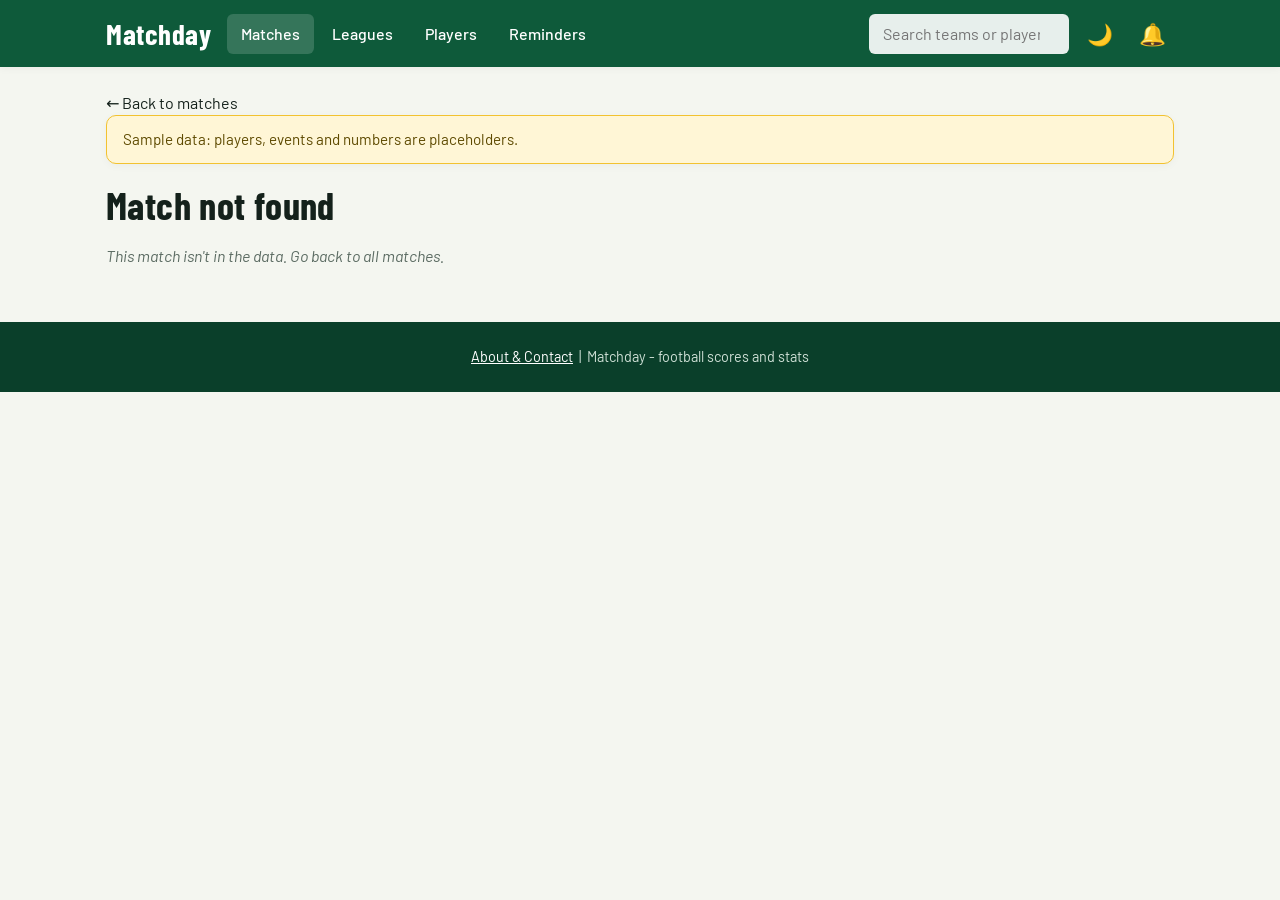
==== match/index.html @ 866aef43 "page 2 added using claude" ====
<!DOCTYPE html>
<html lang="en">
<head>
  <meta charset="UTF-8">
  <meta name="viewport" content="width=device-width, initial-scale=1">
  <title>Match detail - Matchday</title>
  <link rel="stylesheet" href="https://fonts.googleapis.com/css2?family=Barlow:wght@400;500;600&family=Barlow+Condensed:wght@600;700&display=swap">
  <link rel="stylesheet" href="../assets/css/theme.css">
  <link rel="stylesheet" href="match.css">
</head>
<!-- This page is inside a folder, so the site root is one level up: "../" -->
<body data-root="../" data-page="Matches">
  <header id="site-header"></header>

  <main class="page">
    <p><a href="../index.html">&larr; Back to matches</a></p>
    <div class="notice" id="sample-notice" hidden>Sample data: players, events and numbers are placeholders.</div>
    <div id="match"></div>
  </main>

  <footer id="site-footer"></footer>

  <script src="../data/matches-data.js"></script>
  <script src="../data/match-details-data.js"></script>
  <script src="../assets/js/common.js"></script>
  <script src="match.js"></script>
</body>
</html>
---- assets/css/theme.css ----
/* ============================================================
   theme.css - SHARED by all 9 pages. Change a colour here and the
   whole website changes. Colours live in :root as "variables".
   ============================================================ */
:root {
  /* Light Theme (Default) */
  --pitch: #0e5a3a;      /* main green (header, buttons) */
  --pitch-dark: #0a3f2a; /* darker green (hover, footer) */
  --chalk: #f4f6f0;      /* page background */
  --card: #ffffff;       /* card background */
  --ink: #14211b;        /* main text */
  --muted: #5b6b62;      /* secondary text */
  --line: #dce3da;       /* borders */
  --gold: #f2c230;       /* highlight (bell badge, active filter) */
  --live: #d8392b;       /* LIVE badge */
  --radius: 10px;
  --shadow-sm: 0 2px 8px rgba(0, 0, 0, 0.04);
  --shadow-md: 0 8px 20px rgba(0, 0, 0, 0.08);
  --transition: all 0.25s cubic-bezier(0.4, 0, 0.2, 1);
}

[data-theme="dark"] {
  /* Dark Theme */
  --chalk: #0f1512;
  --card: #1a2420;
  --ink: #f4f6f0;
  --muted: #9baaa1;
  --line: #2d3b34;
  --shadow-sm: 0 2px 8px rgba(0, 0, 0, 0.3);
  --shadow-md: 0 8px 20px rgba(0, 0, 0, 0.5);
}

* { box-sizing: border-box; margin: 0; }
body {
  font-family: "Barlow", system-ui, -apple-system, "Segoe UI", sans-serif;
  background: var(--chalk);
  color: var(--ink);
  line-height: 1.5;
  transition: background-color 0.3s ease, color 0.3s ease;
}
h1, h2, h3, .score, .logo { font-family: "Barlow Condensed", "Barlow", sans-serif; letter-spacing: 0.01em; }
a { color: inherit; text-decoration: none; }
button, select, input { font: inherit; }
:focus-visible { outline: 3px solid var(--gold); outline-offset: 2px; }

/* ---------- Header ---------- */
.site-header { background: var(--pitch); color: #fff; position: sticky; top: 0; z-index: 10; box-shadow: var(--shadow-sm); }
.header-inner { max-width: 1100px; margin: auto; padding: 12px 16px; display: flex; align-items: center; gap: 16px; flex-wrap: wrap; }
.logo { font-size: 1.8rem; font-weight: 700; letter-spacing: 0.5px; }
.nav { display: flex; gap: 4px; flex: 1; }
.nav a { padding: 8px 14px; border-radius: 6px; font-weight: 500; transition: var(--transition); }
.nav a:hover, .nav a.active { background: rgba(255, 255, 255, 0.16); }
.header-controls { display: flex; align-items: center; gap: 12px; }
.search { padding: 8px 14px; border: 0; border-radius: 6px; width: 200px; background: rgba(255, 255, 255, 0.9); transition: var(--transition); }
.search:focus { background: #fff; box-shadow: 0 0 0 3px rgba(242, 194, 48, 0.4); outline: none; }
.theme-toggle { background: none; border: 0; color: #fff; font-size: 1.3rem; cursor: pointer; padding: 6px; border-radius: 50%; display: grid; place-items: center; transition: var(--transition); }
.theme-toggle:hover { background: rgba(255, 255, 255, 0.16); transform: rotate(15deg); }
.bell { position: relative; background: none; border: 0; color: #fff; font-size: 1.35rem; cursor: pointer; padding: 4px 8px; transition: var(--transition); }
.bell:hover { transform: scale(1.1); }
.bell-count { position: absolute; top: -2px; right: -2px; min-width: 18px; height: 18px; border-radius: 9px; background: var(--gold); color: #000; font-size: 0.75rem; font-weight: 700; display: grid; place-items: center; }
.bell-count[hidden] { display: none; }

/* ---------- Page layout ---------- */
.page { max-width: 1100px; margin: 0 auto; padding: 24px 16px 40px; }
.page-header { display: flex; justify-content: space-between; align-items: flex-end; margin-bottom: 16px; }
.page-title { font-size: 2.4rem; font-weight: 700; margin-bottom: 4px; line-height: 1.1; }
.page-sub { color: var(--muted); font-size: 0.95rem; }
.layout { display: grid; grid-template-columns: 1fr 300px; gap: 28px; align-items: start; }

/* ---------- Small reusable pieces ---------- */
.notice { background: #fff6d6; border: 1px solid var(--gold); color: #5e4a00; border-radius: var(--radius); padding: 12px 16px; margin-bottom: 20px; font-size: 0.95rem; box-shadow: var(--shadow-sm); }
[data-theme="dark"] .notice { background: rgba(242, 194, 48, 0.1); color: var(--gold); border-color: rgba(242, 194, 48, 0.3); }
.panel { background: var(--card); border: 1px solid var(--line); border-radius: var(--radius); padding: 16px; margin-bottom: 20px; box-shadow: var(--shadow-sm); transition: var(--transition); }
.panel h3 { font-size: 1.3rem; margin-bottom: 12px; padding-bottom: 8px; border-bottom: 1px solid var(--line); }
.btn { background: var(--pitch); color: #fff; border: 0; border-radius: 6px; padding: 8px 16px; font-weight: 600; cursor: pointer; transition: var(--transition); }
.btn:hover { background: var(--pitch-dark); transform: translateY(-1px); box-shadow: var(--shadow-sm); }
.btn.outline { background: transparent; color: var(--pitch); border: 1.5px solid var(--pitch); }
[data-theme="dark"] .btn.outline { color: var(--chalk); border-color: var(--chalk); }
.btn.outline:hover { background: var(--pitch); color: #fff; }
.empty { color: var(--muted); padding: 14px 0; font-style: italic; }

/* ---------- Filter bar ---------- */
.filters { display: flex; gap: 16px; flex-wrap: wrap; margin-bottom: 24px; background: var(--card); padding: 16px; border-radius: var(--radius); border: 1px solid var(--line); box-shadow: var(--shadow-sm); }
.filters label { display: flex; flex-direction: column; font-size: 0.85rem; font-weight: 600; color: var(--muted); gap: 6px; text-transform: uppercase; letter-spacing: 0.5px; flex: 1; min-width: 140px; }
.filters select { padding: 10px 12px; border: 1px solid var(--line); border-radius: 6px; background: var(--chalk); color: var(--ink); cursor: pointer; transition: var(--transition); }
.filters select:focus { border-color: var(--pitch); outline: none; box-shadow: 0 0 0 3px rgba(14, 90, 58, 0.2); }

/* ---------- Match Cards & Animations ---------- */
@keyframes pulse {
  0% { box-shadow: 0 0 0 0 rgba(216, 57, 43, 0.6); }
  70% { box-shadow: 0 0 0 10px rgba(216, 57, 43, 0); }
  100% { box-shadow: 0 0 0 0 rgba(216, 57, 43, 0); }
}
@keyframes slideUpFade {
  from { opacity: 0; transform: translateY(20px); }
  to { opacity: 1; transform: translateY(0); }
}

.group-title { font-size: 1.6rem; margin: 28px 0 14px; display: flex; align-items: center; gap: 10px; }
.group-title:first-child { margin-top: 0; }
.dot-live { width: 10px; height: 10px; border-radius: 50%; background: var(--live); animation: pulse 1.5s infinite; }

.match-card { 
  background: var(--card); 
  border: 1px solid var(--line); 
  border-radius: var(--radius); 
  padding: 16px 20px; 
  margin-bottom: 12px; 
  display: grid; 
  grid-template-columns: 1fr auto; 
  gap: 16px; 
  align-items: center; 
  box-shadow: var(--shadow-sm);
  transition: var(--transition);
  opacity: 0;
  animation: slideUpFade 0.4s ease-out forwards;
}
.match-card:hover { transform: translateY(-3px); box-shadow: var(--shadow-md); border-color: rgba(14, 90, 58, 0.4); }
.match-card.is-live { border-left: 5px solid var(--live); }

.match-meta { font-size: 0.85rem; color: var(--muted); margin-bottom: 8px; font-weight: 500; }
.team { display: flex; align-items: center; gap: 12px; padding: 4px 0; }
.crest { width: 32px; height: 32px; border-radius: 50%; background: var(--pitch); color: #fff; font-size: 0.75rem; font-weight: 700; display: grid; place-items: center; flex: none; box-shadow: inset 0 -2px 0 rgba(0,0,0,0.2); }
.team-name { flex: 1; font-weight: 600; font-size: 1.05rem; }
.score { font-size: 1.6rem; font-weight: 700; min-width: 24px; text-align: right; line-height: 1; }
.match-side { text-align: center; min-width: 120px; display: flex; flex-direction: column; gap: 8px; align-items: center; border-left: 1px solid var(--line); padding-left: 16px; }
.kickoff { font-family: "Barlow Condensed", sans-serif; font-size: 1.4rem; font-weight: 600; }
.badge { font-size: 0.8rem; font-weight: 700; padding: 3px 8px; border-radius: 4px; letter-spacing: 0.5px; }
.badge.live { background: var(--live); color: #fff; }
.badge.ft { background: var(--line); color: var(--muted); }

/* ---------- Sidebar ---------- */
.side-list { list-style: none; padding: 0; }
.side-list li { padding: 10px 0; border-bottom: 1px solid var(--line); font-size: 0.95rem; }
.side-list li:last-child { border: 0; }
.side-list button { background: none; border: 0; cursor: pointer; width: 100%; text-align: left; padding: 4px 8px; margin-left: -8px; border-radius: 4px; transition: var(--transition); }
.side-list button:hover { background: var(--chalk); }
.side-list button.on { font-weight: 700; color: var(--pitch); background: rgba(14, 90, 58, 0.1); }
[data-theme="dark"] .side-list button.on { color: var(--gold); background: rgba(242, 194, 48, 0.1); }
.side-list small { color: var(--muted); font-size: 0.8rem; }

/* ---------- Footer ---------- */
.site-footer { background: var(--pitch-dark); color: #cfe0d6; text-align: center; padding: 24px 16px; font-size: 0.9rem; }
.site-footer a { color: #fff; text-decoration: underline; }

/* ---------- Responsive Design ---------- */
@media (max-width: 820px) {
  .header-inner { padding: 10px 16px; gap: 12px; }
  .nav { order: 3; width: 100%; overflow-x: auto; padding-bottom: 4px; }
  .header-controls { order: 2; margin-left: auto; }
  
  .layout { 
    display: flex; 
    flex-direction: column; 
  }
  .layout > aside { 
    order: -1; /* Stacks sidebar ABOVE matches on mobile */
    width: 100%; 
  }
  
  .match-card { 
    grid-template-columns: 1fr; 
    gap: 12px; 
  }
  .match-side { 
    border-left: 0; 
    border-top: 1px solid var(--line); 
    padding-left: 0; 
    padding-top: 12px; 
    flex-direction: row; 
    justify-content: space-between; 
  }
  .filters { flex-direction: column; gap: 12px; }
  .filters label { width: 100%; }
}

@media (max-width: 500px) {
  .header-controls { width: 100%; order: 3; justify-content: space-between; margin-top: 10px; }
  .search { flex: 1; width: auto; }
  .page-title { font-size: 2rem; }
}
---- match/match.css ----
/* match.css - styles used ONLY by the Match Detail page.
   Colours come from theme.css variables, so the look stays consistent. */

.scoreboard { background: var(--pitch); color: #fff; border-radius: var(--radius); padding: 22px 16px; margin: 12px 0 20px; text-align: center; }
.sb-meta { font-size: 0.95rem; opacity: 0.85; margin-bottom: 14px; }
.sb-row { display: grid; grid-template-columns: 1fr auto 1fr; align-items: center; gap: 12px; }
.sb-team { display: flex; flex-direction: column; align-items: center; gap: 8px; font-weight: 600; font-size: 1.15rem; }
.sb-team .crest { width: 54px; height: 54px; font-size: 0.95rem; background: #fff; color: var(--pitch); }
.sb-score { font-family: "Barlow Condensed", sans-serif; font-size: 3.4rem; font-weight: 700; line-height: 1; white-space: nowrap; }
.sb-score.time { font-size: 2.2rem; }
.sb-status { margin-top: 12px; display: flex; flex-direction: column; align-items: center; gap: 10px; }
.sb-status .btn { background: var(--gold); color: var(--ink); }
.sb-status .btn.on { background: transparent; color: #fff; border: 1.5px solid #fff; }

/* Tabs */
.tabs { display: flex; gap: 4px; border-bottom: 2px solid var(--line); margin-bottom: 16px; }
.tab { background: none; border: 0; padding: 10px 18px; font-weight: 600; color: var(--muted); cursor: pointer; border-bottom: 3px solid transparent; margin-bottom: -2px; }
.tab[aria-selected="true"] { color: var(--pitch); border-bottom-color: var(--pitch); }

/* Events timeline (Summary tab) */
.events { list-style: none; padding: 0; }
.events li { display: grid; grid-template-columns: 52px 1fr; gap: 10px; padding: 8px 0; border-bottom: 1px solid var(--line); }
.events li:last-child { border: 0; }
.ev-min { font-family: "Barlow Condensed", sans-serif; font-size: 1.2rem; font-weight: 600; color: var(--pitch); }

/* Player stats table */
.table-wrap { overflow-x: auto; } /* lets the table scroll sideways on small phones */
table.stats { width: 100%; border-collapse: collapse; min-width: 420px; }
table.stats th, table.stats td { padding: 8px 10px; text-align: right; border-bottom: 1px solid var(--line); }
table.stats th:first-child, table.stats td:first-child { text-align: left; }
table.stats th { font-size: 0.85rem; color: var(--muted); font-weight: 600; }

@media (max-width: 520px) {
  .sb-score { font-size: 2.6rem; }
  .sb-team { font-size: 1rem; }
}
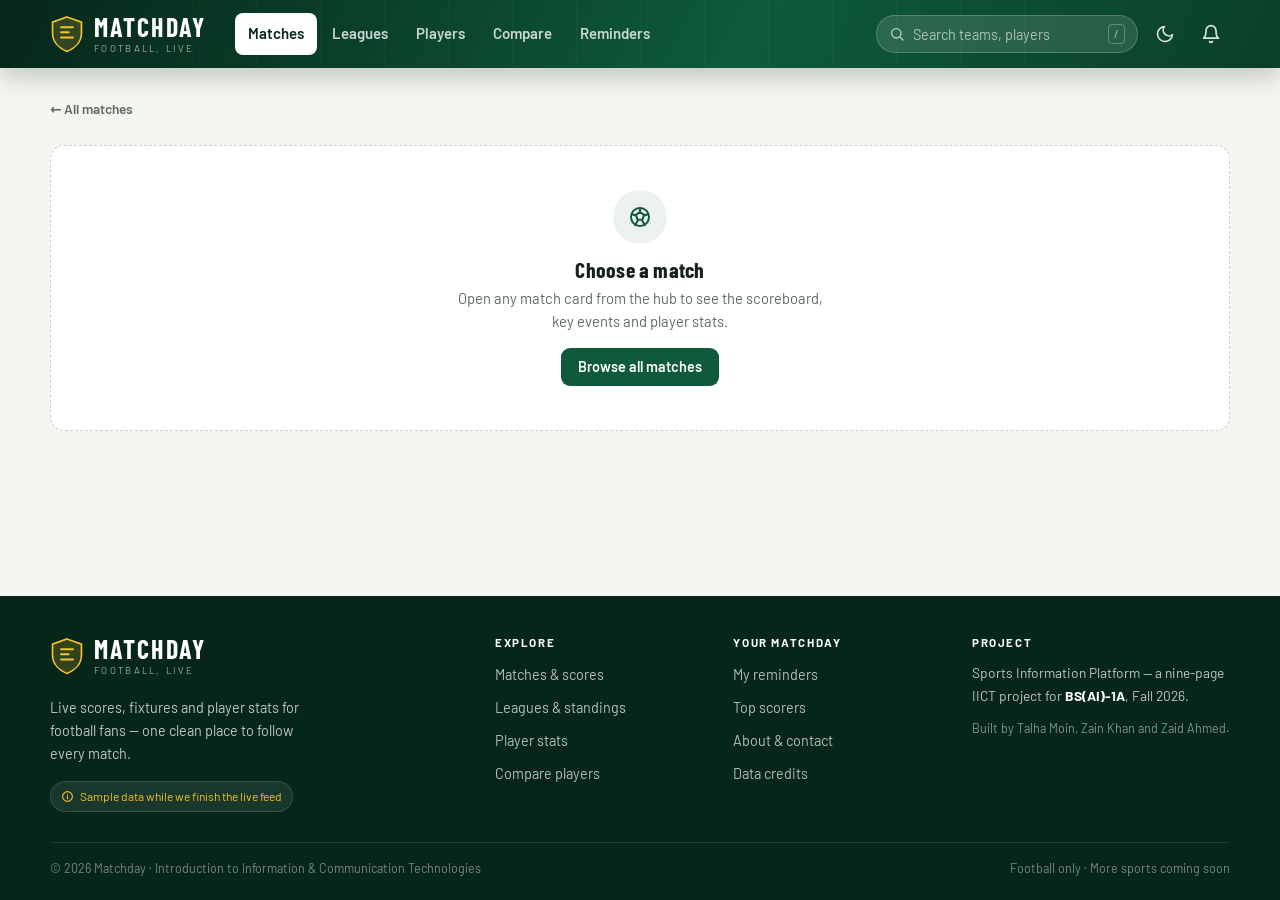
==== commit c6bce04b: "finalising" ====
--- a/match/index.html
+++ b/match/index.html
@@ -3,25 +3,38 @@
 <head>
   <meta charset="UTF-8">
   <meta name="viewport" content="width=device-width, initial-scale=1">
-  <title>Match detail - Matchday</title>
-  <link rel="stylesheet" href="https://fonts.googleapis.com/css2?family=Barlow:wght@400;500;600&family=Barlow+Condensed:wght@600;700&display=swap">
+  <title>Match centre · Matchday</title>
+  <meta name="description" content="Live scoreboard, match events and player statistics for a single football match.">
+  <link rel="icon" href="../assets/img/favicon.svg" type="image/svg+xml">
+  <link rel="stylesheet" href="../assets/css/fonts.css">
   <link rel="stylesheet" href="../assets/css/theme.css">
-  <link rel="stylesheet" href="match.css">
+  <script>
+    (function () {
+      try {
+        const saved = localStorage.getItem("theme");
+        const dark = saved === "dark" || (!saved && window.matchMedia("(prefers-color-scheme: dark)").matches);
+        if (dark) document.documentElement.setAttribute("data-theme", "dark");
+      } catch (e) {}
+    })();
+  </script>
 </head>
-<!-- This page is inside a folder, so the site root is one level up: "../" -->
-<body data-root="../" data-page="Matches">
+<body data-root="../" data-page="Match">
+  <a class="skip-link" href="#main">Skip to content</a>
   <header id="site-header"></header>
 
-  <main class="page">
-    <p><a href="../index.html">&larr; Back to matches</a></p>
-    <div class="notice" id="sample-notice" hidden>Sample data: players, events and numbers are placeholders.</div>
-    <div id="match"></div>
+  <main id="main">
+    <div class="wrap page">
+      <a class="back-link" href="../index.html">← All matches</a>
+      <div id="match-root"></div>
+    </div>
   </main>
 
   <footer id="site-footer"></footer>
 
   <script src="../data/matches-data.js"></script>
-  <script src="../data/match-details-data.js"></script>
+  <script src="../data/teams-data.js"></script>
+  <script src="../data/players-data.js"></script>
+  <script src="../assets/js/store.js"></script>
   <script src="../assets/js/common.js"></script>
   <script src="match.js"></script>
 </body>
--- a/assets/css/fonts.css
+++ b/assets/css/fonts.css
@@ -0,0 +1,122 @@
+/* Local Barlow / Barlow Condensed, generated by tools/fetch_fonts.js.
+   Self-hosted so the site loads instantly and works offline. */
+
+/* latin-ext */
+@font-face {
+  font-family: 'Barlow';
+  font-style: normal;
+  font-weight: 400;
+  font-display: swap;
+  src: url('../fonts/Barlow-400-latin-ext.woff2') format('woff2');
+  unicode-range: U+0100-02BA, U+02BD-02C5, U+02C7-02CC, U+02CE-02D7, U+02DD-02FF, U+0304, U+0308, U+0329, U+1D00-1DBF, U+1E00-1E9F, U+1EF2-1EFF, U+2020, U+20A0-20AB, U+20AD-20C4, U+2113, U+2C60-2C7F, U+A720-A7FF;
+}
+
+/* latin */
+@font-face {
+  font-family: 'Barlow';
+  font-style: normal;
+  font-weight: 400;
+  font-display: swap;
+  src: url('../fonts/Barlow-400-latin.woff2') format('woff2');
+  unicode-range: U+0000-00FF, U+0131, U+0152-0153, U+02BB-02BC, U+02C6, U+02DA, U+02DC, U+0304, U+0308, U+0329, U+2000-206F, U+20AC, U+2122, U+2191, U+2193, U+2212, U+2215, U+FEFF, U+FFFD;
+}
+
+/* latin-ext */
+@font-face {
+  font-family: 'Barlow';
+  font-style: normal;
+  font-weight: 500;
+  font-display: swap;
+  src: url('../fonts/Barlow-500-latin-ext.woff2') format('woff2');
+  unicode-range: U+0100-02BA, U+02BD-02C5, U+02C7-02CC, U+02CE-02D7, U+02DD-02FF, U+0304, U+0308, U+0329, U+1D00-1DBF, U+1E00-1E9F, U+1EF2-1EFF, U+2020, U+20A0-20AB, U+20AD-20C4, U+2113, U+2C60-2C7F, U+A720-A7FF;
+}
+
+/* latin */
+@font-face {
+  font-family: 'Barlow';
+  font-style: normal;
+  font-weight: 500;
+  font-display: swap;
+  src: url('../fonts/Barlow-500-latin.woff2') format('woff2');
+  unicode-range: U+0000-00FF, U+0131, U+0152-0153, U+02BB-02BC, U+02C6, U+02DA, U+02DC, U+0304, U+0308, U+0329, U+2000-206F, U+20AC, U+2122, U+2191, U+2193, U+2212, U+2215, U+FEFF, U+FFFD;
+}
+
+/* latin-ext */
+@font-face {
+  font-family: 'Barlow';
+  font-style: normal;
+  font-weight: 600;
+  font-display: swap;
+  src: url('../fonts/Barlow-600-latin-ext.woff2') format('woff2');
+  unicode-range: U+0100-02BA, U+02BD-02C5, U+02C7-02CC, U+02CE-02D7, U+02DD-02FF, U+0304, U+0308, U+0329, U+1D00-1DBF, U+1E00-1E9F, U+1EF2-1EFF, U+2020, U+20A0-20AB, U+20AD-20C4, U+2113, U+2C60-2C7F, U+A720-A7FF;
+}
+
+/* latin */
+@font-face {
+  font-family: 'Barlow';
+  font-style: normal;
+  font-weight: 600;
+  font-display: swap;
+  src: url('../fonts/Barlow-600-latin.woff2') format('woff2');
+  unicode-range: U+0000-00FF, U+0131, U+0152-0153, U+02BB-02BC, U+02C6, U+02DA, U+02DC, U+0304, U+0308, U+0329, U+2000-206F, U+20AC, U+2122, U+2191, U+2193, U+2212, U+2215, U+FEFF, U+FFFD;
+}
+
+/* latin-ext */
+@font-face {
+  font-family: 'Barlow';
+  font-style: normal;
+  font-weight: 700;
+  font-display: swap;
+  src: url('../fonts/Barlow-700-latin-ext.woff2') format('woff2');
+  unicode-range: U+0100-02BA, U+02BD-02C5, U+02C7-02CC, U+02CE-02D7, U+02DD-02FF, U+0304, U+0308, U+0329, U+1D00-1DBF, U+1E00-1E9F, U+1EF2-1EFF, U+2020, U+20A0-20AB, U+20AD-20C4, U+2113, U+2C60-2C7F, U+A720-A7FF;
+}
+
+/* latin */
+@font-face {
+  font-family: 'Barlow';
+  font-style: normal;
+  font-weight: 700;
+  font-display: swap;
+  src: url('../fonts/Barlow-700-latin.woff2') format('woff2');
+  unicode-range: U+0000-00FF, U+0131, U+0152-0153, U+02BB-02BC, U+02C6, U+02DA, U+02DC, U+0304, U+0308, U+0329, U+2000-206F, U+20AC, U+2122, U+2191, U+2193, U+2212, U+2215, U+FEFF, U+FFFD;
+}
+
+/* latin-ext */
+@font-face {
+  font-family: 'Barlow Condensed';
+  font-style: normal;
+  font-weight: 600;
+  font-display: swap;
+  src: url('../fonts/Barlow-Condensed-600-latin-ext.woff2') format('woff2');
+  unicode-range: U+0100-02BA, U+02BD-02C5, U+02C7-02CC, U+02CE-02D7, U+02DD-02FF, U+0304, U+0308, U+0329, U+1D00-1DBF, U+1E00-1E9F, U+1EF2-1EFF, U+2020, U+20A0-20AB, U+20AD-20C4, U+2113, U+2C60-2C7F, U+A720-A7FF;
+}
+
+/* latin */
+@font-face {
+  font-family: 'Barlow Condensed';
+  font-style: normal;
+  font-weight: 600;
+  font-display: swap;
+  src: url('../fonts/Barlow-Condensed-600-latin.woff2') format('woff2');
+  unicode-range: U+0000-00FF, U+0131, U+0152-0153, U+02BB-02BC, U+02C6, U+02DA, U+02DC, U+0304, U+0308, U+0329, U+2000-206F, U+20AC, U+2122, U+2191, U+2193, U+2212, U+2215, U+FEFF, U+FFFD;
+}
+
+/* latin-ext */
+@font-face {
+  font-family: 'Barlow Condensed';
+  font-style: normal;
+  font-weight: 700;
+  font-display: swap;
+  src: url('../fonts/Barlow-Condensed-700-latin-ext.woff2') format('woff2');
+  unicode-range: U+0100-02BA, U+02BD-02C5, U+02C7-02CC, U+02CE-02D7, U+02DD-02FF, U+0304, U+0308, U+0329, U+1D00-1DBF, U+1E00-1E9F, U+1EF2-1EFF, U+2020, U+20A0-20AB, U+20AD-20C4, U+2113, U+2C60-2C7F, U+A720-A7FF;
+}
+
+/* latin */
+@font-face {
+  font-family: 'Barlow Condensed';
+  font-style: normal;
+  font-weight: 700;
+  font-display: swap;
+  src: url('../fonts/Barlow-Condensed-700-latin.woff2') format('woff2');
+  unicode-range: U+0000-00FF, U+0131, U+0152-0153, U+02BB-02BC, U+02C6, U+02DA, U+02DC, U+0304, U+0308, U+0329, U+2000-206F, U+20AC, U+2122, U+2191, U+2193, U+2212, U+2215, U+FEFF, U+FFFD;
+}
--- a/assets/css/theme.css
+++ b/assets/css/theme.css
@@ -1,181 +1,1696 @@
 /* ============================================================
-   theme.css - SHARED by all 9 pages. Change a colour here and the
-   whole website changes. Colours live in :root as "variables".
+   theme.css - shared by all nine pages.
+   One design system: colours, type, cards, tables, forms,
+   match cards, scoreboards, reminders, compare bars and the
+   responsive header / footer.
+   Change a colour in :root and the whole website changes.
    ============================================================ */
+
+/* ---------- 1. Design tokens ---------- */
 :root {
-  /* Light Theme (Default) */
-  --pitch: #0e5a3a;      /* main green (header, buttons) */
-  --pitch-dark: #0a3f2a; /* darker green (hover, footer) */
-  --chalk: #f4f6f0;      /* page background */
-  --card: #ffffff;       /* card background */
-  --ink: #14211b;        /* main text */
-  --muted: #5b6b62;      /* secondary text */
-  --line: #dce3da;       /* borders */
-  --gold: #f2c230;       /* highlight (bell badge, active filter) */
-  --live: #d8392b;       /* LIVE badge */
-  --radius: 10px;
-  --shadow-sm: 0 2px 8px rgba(0, 0, 0, 0.04);
-  --shadow-md: 0 8px 20px rgba(0, 0, 0, 0.08);
-  --transition: all 0.25s cubic-bezier(0.4, 0, 0.2, 1);
+  --pitch: #0e5a3a;
+  --pitch-dark: #0a3f2a;
+  --pitch-deep: #06261a;
+  --pitch-soft: rgba(14, 90, 58, 0.08);
+  --chalk: #f4f6f0;
+  --card: #ffffff;
+  --surface-2: #eef2ea;
+  --surface-3: #e5ebe1;
+  --ink: #14211b;
+  --muted: #5b6b62;
+  --muted-2: #7c8b81;
+  --line: #dce3da;
+  --line-strong: #c6d2c9;
+  --gold: #f2c230;
+  --gold-dark: #d9a900;
+  --gold-soft: #fff6d6;
+  --live: #d8392b;
+  --live-soft: #fdecea;
+  --blue: #1f6fb2;
+  --blue-soft: #e8f2fb;
+  --ok: #187a4b;
+  --radius-xs: 6px;
+  --radius-sm: 9px;
+  --radius: 14px;
+  --radius-lg: 20px;
+  --shadow-sm: 0 1px 2px rgba(16, 34, 25, 0.05), 0 2px 8px rgba(16, 34, 25, 0.04);
+  --shadow-md: 0 8px 24px rgba(16, 34, 25, 0.09);
+  --shadow-lg: 0 24px 60px rgba(16, 34, 25, 0.16);
+  --max: 1180px;
+  --font-display: "Barlow Condensed", "Barlow", "Segoe UI", sans-serif;
+  --font-body: "Barlow", system-ui, -apple-system, "Segoe UI", sans-serif;
+  --transition: 180ms cubic-bezier(0.4, 0, 0.2, 1);
+  --header-h: 68px;
 }
 
 [data-theme="dark"] {
-  /* Dark Theme */
-  --chalk: #0f1512;
-  --card: #1a2420;
-  --ink: #f4f6f0;
-  --muted: #9baaa1;
-  --line: #2d3b34;
-  --shadow-sm: 0 2px 8px rgba(0, 0, 0, 0.3);
-  --shadow-md: 0 8px 20px rgba(0, 0, 0, 0.5);
-}
-
-* { box-sizing: border-box; margin: 0; }
+  --pitch: #10543a;
+  --pitch-dark: #0b3a28;
+  --pitch-deep: #04150e;
+  --pitch-soft: rgba(46, 160, 110, 0.12);
+  --chalk: #0d1410;
+  --card: #16211b;
+  --surface-2: #1b2921;
+  --surface-3: #23352b;
+  --ink: #edf3ec;
+  --muted: #a3b5aa;
+  --muted-2: #87998e;
+  --line: #2b3a32;
+  --line-strong: #3a4d42;
+  --gold-soft: rgba(242, 194, 48, 0.14);
+  --live-soft: rgba(216, 57, 43, 0.16);
+  --blue-soft: rgba(31, 111, 178, 0.18);
+  --shadow-sm: 0 1px 2px rgba(0, 0, 0, 0.3);
+  --shadow-md: 0 10px 30px rgba(0, 0, 0, 0.42);
+  --shadow-lg: 0 24px 70px rgba(0, 0, 0, 0.55);
+}
+
+/* ---------- 2. Reset and base ---------- */
+* { box-sizing: border-box; margin: 0; padding: 0; }
+[hidden] { display: none !important; }
+html { scroll-behavior: smooth; -webkit-text-size-adjust: 100%; }
 body {
-  font-family: "Barlow", system-ui, -apple-system, "Segoe UI", sans-serif;
-  background: var(--chalk);
+  font-family: var(--font-body);
+  font-size: 16px;
+  line-height: 1.55;
   color: var(--ink);
-  line-height: 1.5;
+  background:
+    radial-gradient(1100px 520px at 50% -260px, var(--pitch-soft), transparent 70%),
+    var(--chalk);
+  min-height: 100vh;
+  display: flex;
+  flex-direction: column;
   transition: background-color 0.3s ease, color 0.3s ease;
 }
-h1, h2, h3, .score, .logo { font-family: "Barlow Condensed", "Barlow", sans-serif; letter-spacing: 0.01em; }
+main { flex: 1 0 auto; }
+img { max-width: 100%; display: block; }
 a { color: inherit; text-decoration: none; }
-button, select, input { font: inherit; }
-:focus-visible { outline: 3px solid var(--gold); outline-offset: 2px; }
-
-/* ---------- Header ---------- */
-.site-header { background: var(--pitch); color: #fff; position: sticky; top: 0; z-index: 10; box-shadow: var(--shadow-sm); }
-.header-inner { max-width: 1100px; margin: auto; padding: 12px 16px; display: flex; align-items: center; gap: 16px; flex-wrap: wrap; }
-.logo { font-size: 1.8rem; font-weight: 700; letter-spacing: 0.5px; }
-.nav { display: flex; gap: 4px; flex: 1; }
-.nav a { padding: 8px 14px; border-radius: 6px; font-weight: 500; transition: var(--transition); }
-.nav a:hover, .nav a.active { background: rgba(255, 255, 255, 0.16); }
-.header-controls { display: flex; align-items: center; gap: 12px; }
-.search { padding: 8px 14px; border: 0; border-radius: 6px; width: 200px; background: rgba(255, 255, 255, 0.9); transition: var(--transition); }
-.search:focus { background: #fff; box-shadow: 0 0 0 3px rgba(242, 194, 48, 0.4); outline: none; }
-.theme-toggle { background: none; border: 0; color: #fff; font-size: 1.3rem; cursor: pointer; padding: 6px; border-radius: 50%; display: grid; place-items: center; transition: var(--transition); }
-.theme-toggle:hover { background: rgba(255, 255, 255, 0.16); transform: rotate(15deg); }
-.bell { position: relative; background: none; border: 0; color: #fff; font-size: 1.35rem; cursor: pointer; padding: 4px 8px; transition: var(--transition); }
-.bell:hover { transform: scale(1.1); }
-.bell-count { position: absolute; top: -2px; right: -2px; min-width: 18px; height: 18px; border-radius: 9px; background: var(--gold); color: #000; font-size: 0.75rem; font-weight: 700; display: grid; place-items: center; }
+button, input, select, textarea { font: inherit; color: inherit; }
+button { cursor: pointer; }
+h1, h2, h3, h4, .display { font-family: var(--font-display); font-weight: 700; line-height: 1.05; letter-spacing: 0.01em; }
+h1 { font-size: clamp(2.2rem, 4.4vw, 3.2rem); text-transform: uppercase; }
+h2 { font-size: clamp(1.6rem, 2.6vw, 2.1rem); text-transform: uppercase; }
+h3 { font-size: 1.35rem; }
+::selection { background: var(--gold); color: #14211b; }
+:focus-visible { outline: 3px solid var(--gold); outline-offset: 2px; border-radius: 4px; }
+.icon { width: 1.1em; height: 1.1em; flex: none; vertical-align: -0.15em; }
+.muted { color: var(--muted); }
+.small { font-size: 0.875rem; }
+.tiny { font-size: 0.78rem; }
+.nowrap { white-space: nowrap; }
+.sr-only {
+  position: absolute; width: 1px; height: 1px; padding: 0; margin: -1px;
+  overflow: hidden; clip: rect(0, 0, 0, 0); white-space: nowrap; border: 0;
+}
+.skip-link {
+  position: absolute; left: 12px; top: -60px; z-index: 200;
+  background: var(--gold); color: #10241a; padding: 10px 16px;
+  border-radius: 0 0 var(--radius-sm) var(--radius-sm); font-weight: 700;
+  transition: top var(--transition);
+}
+.skip-link:focus { top: 0; }
+body.nav-open { overflow: hidden; }
+
+/* ---------- 3. Layout ---------- */
+.wrap { width: min(var(--max), calc(100% - 40px)); margin-inline: auto; }
+.page { padding: 28px 0 64px; }
+.section { margin-top: 34px; }
+.section-head {
+  display: flex; align-items: flex-end; justify-content: space-between;
+  gap: 16px; margin-bottom: 14px;
+}
+.section-head h2 { font-size: 1.65rem; }
+.section-title { font-size: clamp(1.7rem, 2.8vw, 2.05rem); text-transform: uppercase; letter-spacing: 0.015em; }
+.section-link {
+  display: inline-flex; align-items: center; gap: 4px;
+  font-weight: 600; font-size: 0.9rem; color: var(--pitch);
+  border-bottom: 1px solid transparent;
+}
+[data-theme="dark"] .section-link { color: var(--gold); }
+.section-link:hover { border-color: currentColor; }
+.section-link .icon { width: 1em; height: 1em; }
+.grid-2 { display: grid; grid-template-columns: repeat(2, minmax(0, 1fr)); gap: 18px; }
+.grid-3 { display: grid; grid-template-columns: repeat(3, minmax(0, 1fr)); gap: 18px; }
+.grid-4 { display: grid; grid-template-columns: repeat(4, minmax(0, 1fr)); gap: 14px; }
+.home-layout > *, .team-layout > *, .player-layout > *, .reminders-layout > *,
+.about-layout > *, .match-body > *, .league-columns > *, .league-layout > * { min-width: 0; }
+
+/* ---------- 4. Header ---------- */
+.site-header {
+  position: sticky; top: 0; z-index: 60; color: #fff;
+  background: linear-gradient(115deg, var(--pitch-deep), var(--pitch) 58%, var(--pitch-dark));
+  box-shadow: 0 1px 0 rgba(255, 255, 255, 0.08), 0 8px 26px rgba(4, 22, 14, 0.22);
+}
+.site-header::before {
+  content: ""; position: absolute; inset: 0; pointer-events: none; opacity: 0.16;
+  background-image: repeating-linear-gradient(90deg, rgba(255, 255, 255, 0.18) 0 1px, transparent 1px 64px);
+  mask-image: linear-gradient(90deg, transparent, #000 20%, #000 80%, transparent);
+}
+.header-inner {
+  position: relative; z-index: 1;
+  width: min(var(--max), calc(100% - 40px)); margin-inline: auto;
+  display: flex; align-items: center; gap: 22px; min-height: var(--header-h);
+}
+.brand { display: inline-flex; align-items: center; gap: 10px; flex: none; }
+.brand-mark { width: 34px; height: 38px; color: var(--gold); display: grid; place-items: center; }
+.brand-mark svg { width: 100%; height: 100%; }
+.brand-copy { display: flex; flex-direction: column; line-height: 1; }
+.brand-copy strong {
+  font-family: var(--font-display); font-size: 1.62rem; letter-spacing: 0.09em;
+  font-weight: 700; text-transform: uppercase;
+}
+.brand-copy small {
+  font-size: 0.6rem; letter-spacing: 0.24em; text-transform: uppercase;
+  color: rgba(255, 255, 255, 0.62); margin-top: 4px;
+}
+.nav { display: flex; align-items: center; gap: 2px; margin-left: 6px; }
+.nav-link {
+  padding: 9px 13px; border-radius: 8px; font-weight: 600; font-size: 0.94rem;
+  color: rgba(255, 255, 255, 0.78); transition: var(--transition); white-space: nowrap;
+}
+.nav-link:hover { color: #fff; background: rgba(255, 255, 255, 0.1); }
+.nav-link.is-active { color: var(--pitch-deep); background: #fff; }
+.header-actions { display: flex; align-items: center; gap: 8px; margin-left: auto; }
+.header-search {
+  display: flex; align-items: center; gap: 8px;
+  background: rgba(255, 255, 255, 0.12); border: 1px solid rgba(255, 255, 255, 0.2);
+  border-radius: 999px; padding: 0 12px; height: 38px; width: 262px;
+  transition: var(--transition); color: rgba(255, 255, 255, 0.7);
+}
+.header-search:focus-within {
+  background: #fff; border-color: #fff; color: var(--muted);
+  box-shadow: 0 0 0 4px rgba(242, 194, 48, 0.28);
+}
+.header-search .search-glyph { width: 16px; height: 16px; flex: none; }
+.header-search input {
+  border: 0; background: transparent; color: #fff; min-width: 0; flex: 1;
+  font-size: 0.9rem; outline: none; height: 100%;
+}
+.header-search input::placeholder { color: rgba(255, 255, 255, 0.62); }
+.header-search:focus-within input { color: var(--ink); }
+.header-search:focus-within input::placeholder { color: var(--muted-2); }
+.header-search kbd {
+  font-family: var(--font-body); font-size: 0.72rem; line-height: 1;
+  border: 1px solid rgba(255, 255, 255, 0.28); border-radius: 4px;
+  padding: 3px 5px; color: rgba(255, 255, 255, 0.7);
+}
+.header-search:focus-within kbd { display: none; }
+.icon-btn {
+  width: 38px; height: 38px; border-radius: 999px; border: 0; flex: none;
+  background: transparent; color: rgba(255, 255, 255, 0.86);
+  display: grid; place-items: center; transition: var(--transition);
+}
+.icon-btn:hover { background: rgba(255, 255, 255, 0.14); color: #fff; transform: translateY(-1px); }
+.icon-btn .icon { width: 20px; height: 20px; }
+.bell { position: relative; }
+.bell-count {
+  position: absolute; top: 2px; right: 1px; min-width: 17px; height: 17px;
+  border-radius: 999px; background: var(--gold); color: #14211b;
+  font-size: 0.68rem; font-weight: 700; display: grid; place-items: center;
+  padding: 0 4px; border: 2px solid var(--pitch);
+  font-family: var(--font-body);
+}
 .bell-count[hidden] { display: none; }
-
-/* ---------- Page layout ---------- */
-.page { max-width: 1100px; margin: 0 auto; padding: 24px 16px 40px; }
-.page-header { display: flex; justify-content: space-between; align-items: flex-end; margin-bottom: 16px; }
-.page-title { font-size: 2.4rem; font-weight: 700; margin-bottom: 4px; line-height: 1.1; }
-.page-sub { color: var(--muted); font-size: 0.95rem; }
-.layout { display: grid; grid-template-columns: 1fr 300px; gap: 28px; align-items: start; }
-
-/* ---------- Small reusable pieces ---------- */
-.notice { background: #fff6d6; border: 1px solid var(--gold); color: #5e4a00; border-radius: var(--radius); padding: 12px 16px; margin-bottom: 20px; font-size: 0.95rem; box-shadow: var(--shadow-sm); }
-[data-theme="dark"] .notice { background: rgba(242, 194, 48, 0.1); color: var(--gold); border-color: rgba(242, 194, 48, 0.3); }
-.panel { background: var(--card); border: 1px solid var(--line); border-radius: var(--radius); padding: 16px; margin-bottom: 20px; box-shadow: var(--shadow-sm); transition: var(--transition); }
-.panel h3 { font-size: 1.3rem; margin-bottom: 12px; padding-bottom: 8px; border-bottom: 1px solid var(--line); }
-.btn { background: var(--pitch); color: #fff; border: 0; border-radius: 6px; padding: 8px 16px; font-weight: 600; cursor: pointer; transition: var(--transition); }
+.search-open { display: none; }
+.menu-toggle { display: none; }
+
+/* ---------- 5. Search panel ---------- */
+.search-panel {
+  position: absolute; z-index: 70; top: calc(100% + 8px); right: max(20px, calc((100vw - var(--max)) / 2));
+  width: min(560px, calc(100vw - 32px)); max-height: min(70vh, 560px); overflow: auto;
+  background: var(--card); color: var(--ink); border: 1px solid var(--line);
+  border-radius: var(--radius); box-shadow: var(--shadow-lg); padding: 8px;
+}
+.search-panel[hidden] { display: none; }
+.search-hint, .search-empty {
+  display: flex; align-items: flex-start; gap: 8px; padding: 14px;
+  color: var(--muted); font-size: 0.9rem; line-height: 1.5;
+}
+.search-empty { padding: 22px 16px; justify-content: center; text-align: center; }
+.search-group { padding: 6px; }
+.search-group + .search-group { border-top: 1px solid var(--line); }
+.search-group-title {
+  font-size: 0.7rem; text-transform: uppercase; letter-spacing: 0.12em;
+  color: var(--muted-2); font-weight: 700; padding: 6px 10px;
+}
+.search-result {
+  display: flex; align-items: center; gap: 10px; padding: 9px 10px;
+  border-radius: var(--radius-sm); transition: var(--transition);
+}
+.search-result:hover, .search-result.is-active { background: var(--surface-2); }
+.search-result-icon {
+  width: 30px; height: 30px; border-radius: 8px; flex: none;
+  background: var(--pitch-soft); color: var(--pitch); display: grid; place-items: center;
+}
+[data-theme="dark"] .search-result-icon { color: #6fd2a4; }
+.search-result-icon .icon { width: 16px; height: 16px; }
+.search-result-copy { display: flex; flex-direction: column; min-width: 0; flex: 1; }
+.search-result-copy strong { font-size: 0.92rem; font-weight: 600; }
+.search-result-copy small { color: var(--muted); font-size: 0.78rem; }
+.search-result-go { width: 15px; height: 15px; color: var(--muted-2); }
+
+/* ---------- 6. Footer ---------- */
+.site-footer { background: var(--pitch-deep); color: rgba(255, 255, 255, 0.74); margin-top: 40px; }
+[data-theme="dark"] .site-footer { border-top: 1px solid var(--line); }
+.footer-inner {
+  width: min(var(--max), calc(100% - 40px)); margin-inline: auto;
+  display: grid; grid-template-columns: 1.6fr 0.8fr 0.8fr 1fr; gap: 32px;
+  padding: 40px 0 30px;
+}
+.brand-footer .brand-mark { color: var(--gold); }
+.brand-footer .brand-copy strong { color: #fff; }
+.footer-brand p { margin: 14px 0 16px; font-size: 0.9rem; max-width: 34ch; line-height: 1.6; }
+.footer-badge {
+  display: inline-flex; align-items: center; gap: 6px; font-size: 0.75rem;
+  background: rgba(255, 255, 255, 0.08); border: 1px solid rgba(255, 255, 255, 0.12);
+  border-radius: 999px; padding: 5px 10px; color: var(--gold);
+}
+.footer-badge .icon { width: 13px; height: 13px; }
+.footer-col h4 {
+  font-family: var(--font-body); font-size: 0.72rem; letter-spacing: 0.14em;
+  text-transform: uppercase; color: #fff; margin-bottom: 14px;
+}
+.footer-col ul { list-style: none; display: flex; flex-direction: column; gap: 8px; }
+.footer-col ul a { font-size: 0.9rem; color: rgba(255, 255, 255, 0.7); transition: var(--transition); }
+.footer-col ul a:hover { color: var(--gold); }
+.footer-col p { font-size: 0.86rem; line-height: 1.65; margin-bottom: 10px; }
+.footer-col p strong { color: #fff; }
+.footer-small { font-size: 0.78rem !important; color: rgba(255, 255, 255, 0.5) !important; }
+.footer-bottom {
+  width: min(var(--max), calc(100% - 40px)); margin-inline: auto;
+  border-top: 1px solid rgba(255, 255, 255, 0.1); padding: 16px 0 22px;
+  display: flex; justify-content: space-between; gap: 14px; flex-wrap: wrap;
+  font-size: 0.78rem; color: rgba(255, 255, 255, 0.45);
+}
+
+/* ---------- 7. Buttons and form controls ---------- */
+.btn {
+  display: inline-flex; align-items: center; justify-content: center; gap: 7px;
+  border: 1.5px solid transparent; border-radius: 9px; padding: 9px 16px;
+  font-weight: 600; font-size: 0.9rem; line-height: 1.2; white-space: nowrap;
+  background: var(--pitch); color: #fff; transition: var(--transition);
+  text-decoration: none;
+}
+.btn .icon { width: 16px; height: 16px; }
 .btn:hover { background: var(--pitch-dark); transform: translateY(-1px); box-shadow: var(--shadow-sm); }
-.btn.outline { background: transparent; color: var(--pitch); border: 1.5px solid var(--pitch); }
-[data-theme="dark"] .btn.outline { color: var(--chalk); border-color: var(--chalk); }
-.btn.outline:hover { background: var(--pitch); color: #fff; }
-.empty { color: var(--muted); padding: 14px 0; font-style: italic; }
-
-/* ---------- Filter bar ---------- */
-.filters { display: flex; gap: 16px; flex-wrap: wrap; margin-bottom: 24px; background: var(--card); padding: 16px; border-radius: var(--radius); border: 1px solid var(--line); box-shadow: var(--shadow-sm); }
-.filters label { display: flex; flex-direction: column; font-size: 0.85rem; font-weight: 600; color: var(--muted); gap: 6px; text-transform: uppercase; letter-spacing: 0.5px; flex: 1; min-width: 140px; }
-.filters select { padding: 10px 12px; border: 1px solid var(--line); border-radius: 6px; background: var(--chalk); color: var(--ink); cursor: pointer; transition: var(--transition); }
-.filters select:focus { border-color: var(--pitch); outline: none; box-shadow: 0 0 0 3px rgba(14, 90, 58, 0.2); }
-
-/* ---------- Match Cards & Animations ---------- */
+.btn:active { transform: translateY(0); }
+.btn-primary { background: var(--pitch); color: #fff; }
+.btn-gold { background: var(--gold); color: #14211b; border-color: var(--gold); }
+.btn-gold:hover { background: var(--gold-dark); border-color: var(--gold-dark); }
+.btn-outline { background: transparent; color: var(--ink); border-color: var(--line-strong); }
+.btn-outline:hover { background: var(--pitch); border-color: var(--pitch); color: #fff; }
+.btn-ghost { background: transparent; color: var(--pitch); border-color: transparent; padding-inline: 8px; }
+[data-theme="dark"] .btn-ghost { color: var(--gold); }
+.btn-ghost:hover { background: var(--pitch-soft); color: var(--pitch); box-shadow: none; }
+[data-theme="dark"] .btn-ghost:hover { color: var(--gold); }
+.btn-sm { padding: 7px 11px; font-size: 0.82rem; border-radius: 8px; gap: 5px; }
+.btn-sm .icon { width: 14px; height: 14px; }
+.btn-lg { padding: 12px 22px; font-size: 1rem; }
+.btn[disabled], .btn.is-disabled { opacity: 0.45; pointer-events: none; }
+.remind-btn .remind-on { display: none; }
+.remind-btn.is-on { color: var(--gold-dark); border-color: var(--gold); background: var(--gold-soft); }
+.remind-btn.is-on:hover { background: var(--gold); color: #14211b; border-color: var(--gold); }
+.remind-btn.is-on .remind-on { display: inline-flex; }
+.remind-btn.is-on .remind-off { display: none; }
+[data-theme="dark"] .remind-btn.is-on { color: var(--gold); }
+[data-theme="dark"] .remind-btn.is-on:hover { color: #14211b; }
+
+.field { display: flex; flex-direction: column; gap: 6px; min-width: 0; }
+.field > label, .field-label {
+  font-size: 0.72rem; font-weight: 700; letter-spacing: 0.09em;
+  text-transform: uppercase; color: var(--muted);
+}
+.input, .select, .textarea {
+  width: 100%; padding: 10px 12px; border: 1px solid var(--line);
+  border-radius: var(--radius-sm); background: var(--card); color: var(--ink);
+  transition: var(--transition); font-size: 0.92rem;
+}
+.input::placeholder, .textarea::placeholder { color: var(--muted-2); }
+.input:focus, .select:focus, .textarea:focus {
+  outline: none; border-color: var(--pitch);
+  box-shadow: 0 0 0 3px rgba(14, 90, 58, 0.16);
+}
+.textarea { min-height: 120px; resize: vertical; }
+.select { cursor: pointer; }
+.form-grid { display: grid; grid-template-columns: 1fr 1fr; gap: 14px; }
+.form-grid .span-2 { grid-column: span 2; }
+.form-note { font-size: 0.78rem; color: var(--muted); }
+.form-error { color: #b3261e; font-size: 0.78rem; font-weight: 600; }
+[data-theme="dark"] .form-error { color: #ff988f; }
+.input.has-error, .textarea.has-error { border-color: #b3261e; }
+.form-success {
+  display: flex; gap: 10px; align-items: flex-start; padding: 14px;
+  border-radius: var(--radius-sm); background: rgba(24, 122, 75, 0.1);
+  border: 1px solid rgba(24, 122, 75, 0.3); color: var(--ok); font-size: 0.9rem;
+}
+[data-theme="dark"] .form-success { color: #71d3a3; }
+
+/* ---------- 8. Badges, crests, avatars ---------- */
+.badge {
+  display: inline-flex; align-items: center; gap: 5px;
+  border-radius: 999px; padding: 4px 9px; font-weight: 700;
+  font-size: 0.7rem; letter-spacing: 0.05em; text-transform: uppercase;
+  white-space: nowrap; line-height: 1.2;
+}
+.badge .icon { width: 12px; height: 12px; }
+.badge-live { background: var(--live); color: #fff; }
+.badge-ft { background: var(--surface-3); color: var(--muted); text-transform: none; letter-spacing: 0; }
+[data-theme="dark"] .badge-ft { background: var(--surface-3); }
+.badge-soon { background: var(--gold-soft); color: #7a5b00; }
+[data-theme="dark"] .badge-soon { color: var(--gold); }
+.badge-live .live-dot, .live-dot {
+  width: 7px; height: 7px; border-radius: 50%; background: #fff; flex: none;
+  animation: blink 1.4s infinite;
+}
+.badge-live .live-dot { background: #fff; }
+.dot-live {
+  width: 9px; height: 9px; border-radius: 50%; background: var(--live); flex: none;
+  animation: pulse 1.6s infinite;
+}
+.chip {
+  display: inline-flex; align-items: center; gap: 6px;
+  border: 1px solid var(--line); background: var(--card); color: var(--muted);
+  border-radius: 999px; padding: 6px 12px; font-size: 0.82rem; font-weight: 600;
+  transition: var(--transition);
+}
+.chip:hover { border-color: var(--pitch); color: var(--ink); }
+.chip.is-active { background: var(--pitch); border-color: var(--pitch); color: #fff; }
+.chip .icon { width: 13px; height: 13px; }
+.chip-row { display: flex; flex-wrap: wrap; gap: 8px; }
+.tag {
+  display: inline-flex; align-items: center; gap: 5px; font-size: 0.74rem;
+  font-weight: 600; padding: 4px 9px; border-radius: 6px;
+  background: var(--surface-2); color: var(--muted);
+}
+.crest {
+  --size: 40px;
+  width: var(--size); height: calc(var(--size) * 1.1);
+  display: inline-grid; place-items: center; flex: none; position: relative;
+  clip-path: polygon(50% 0, 100% 11%, 100% 63%, 50% 100%, 0 63%, 0 11%);
+  background:
+    linear-gradient(150deg, var(--crest-1) 0 58%, var(--crest-2) 58% 100%);
+  color: var(--crest-ink);
+  font-family: var(--font-display); font-weight: 700;
+  font-size: calc(var(--size) * 0.34); letter-spacing: 0.02em;
+  filter: drop-shadow(0 2px 3px rgba(8, 24, 16, 0.22));
+}
+.crest::after {
+  content: ""; position: absolute; inset: 0;
+  background: linear-gradient(180deg, rgba(255, 255, 255, 0.22), transparent 45%, rgba(0, 0, 0, 0.16));
+}
+.crest-code { position: relative; z-index: 1; }
+.crest-xs { --size: 22px; font-size: 0.62rem; }
+.crest-sm { --size: 30px; font-size: 0.72rem; }
+.crest-md { --size: 40px; }
+.crest-lg { --size: 62px; font-size: 1.15rem; }
+.crest-xl { --size: 90px; font-size: 1.7rem; }
+.avatar {
+  --size: 44px; width: var(--size); height: var(--size); border-radius: 50%;
+  display: inline-grid; place-items: center; flex: none;
+  background: linear-gradient(145deg, var(--av-1), var(--av-2));
+  color: var(--av-ink); font-family: var(--font-display); font-weight: 700;
+  font-size: calc(var(--size) * 0.34); letter-spacing: 0.03em;
+  box-shadow: inset 0 0 0 2px rgba(255, 255, 255, 0.22), 0 2px 6px rgba(8, 24, 16, 0.2);
+}
+.avatar-xs { --size: 24px; font-size: 0.6rem; }
+.avatar-sm { --size: 34px; font-size: 0.76rem; }
+.avatar-lg { --size: 74px; font-size: 1.3rem; }
+.avatar-xl { --size: 108px; font-size: 1.9rem; }
+
+/* ---------- 9. Page headings and breadcrumbs ---------- */
+.page-head {
+  display: flex; align-items: flex-end; justify-content: space-between;
+  gap: 20px; margin: 4px 0 22px; flex-wrap: wrap;
+}
+.page-head h1 { margin: 2px 0 6px; }
+.page-sub { color: var(--muted); max-width: 65ch; font-size: 0.96rem; }
+.eyebrow {
+  display: inline-flex; align-items: center; gap: 7px;
+  font-size: 0.72rem; font-weight: 700; letter-spacing: 0.14em;
+  text-transform: uppercase; color: var(--pitch);
+}
+[data-theme="dark"] .eyebrow { color: var(--gold); }
+.eyebrow::before { content: ""; width: 18px; height: 2px; background: currentColor; }
+.crumbs {
+  display: flex; align-items: center; gap: 4px; flex-wrap: wrap;
+  font-size: 0.82rem; color: var(--muted); margin-bottom: 14px;
+}
+.crumbs a { color: var(--muted); font-weight: 600; display: inline-flex; align-items: center; gap: 4px; }
+.crumbs a:hover { color: var(--pitch); }
+[data-theme="dark"] .crumbs a:hover { color: var(--gold); }
+.crumbs .icon { width: 13px; height: 13px; }
+.crumbs span[aria-current] { color: var(--ink); font-weight: 600; }
+.back-link {
+  display: inline-flex; align-items: center; gap: 6px; font-size: 0.85rem;
+  font-weight: 600; color: var(--muted); margin-bottom: 14px;
+}
+.back-link:hover { color: var(--pitch); }
+[data-theme="dark"] .back-link:hover { color: var(--gold); }
+.back-link .icon { width: 15px; height: 15px; }
+
+/* ---------- 10. Notices and empty states ---------- */
+.notice {
+  display: flex; gap: 9px; align-items: flex-start;
+  background: var(--gold-soft); border: 1px solid rgba(217, 169, 0, 0.35);
+  color: #6b5100; border-radius: var(--radius-sm); padding: 11px 14px;
+  font-size: 0.86rem; margin-bottom: 18px;
+}
+[data-theme="dark"] .notice { color: #f3cf6d; }
+.notice .icon { width: 16px; height: 16px; margin-top: 1px; flex: none; }
+.notice.info { background: var(--blue-soft); border-color: rgba(31, 111, 178, 0.25); color: #1a527f; }
+[data-theme="dark"] .notice.info { color: #9cc7ea; }
+.empty-state {
+  background: var(--card); border: 1px dashed var(--line-strong); border-radius: var(--radius);
+  padding: 44px 24px; text-align: center; color: var(--muted);
+}
+.empty-state .empty-icon {
+  width: 54px; height: 54px; margin: 0 auto 14px; border-radius: 50%;
+  display: grid; place-items: center; background: var(--pitch-soft); color: var(--pitch);
+}
+[data-theme="dark"] .empty-state .empty-icon { color: #6fd2a4; }
+.empty-state .empty-icon .icon { width: 24px; height: 24px; }
+.empty-state h3 { color: var(--ink); margin-bottom: 6px; }
+.empty-state p { max-width: 46ch; margin: 0 auto 16px; font-size: 0.92rem; }
+.empty { color: var(--muted); font-style: italic; padding: 14px 0; font-size: 0.9rem; }
+
+/* ---------- 11. Panels ---------- */
+.panel {
+  background: var(--card); border: 1px solid var(--line); border-radius: var(--radius);
+  padding: 18px; box-shadow: var(--shadow-sm);
+}
+.panel-head {
+  display: flex; align-items: center; justify-content: space-between;
+  gap: 10px; margin-bottom: 12px; padding-bottom: 10px;
+  border-bottom: 1px solid var(--line);
+}
+.panel-head h3, .panel-head h2 { font-size: 1.12rem; text-transform: uppercase; letter-spacing: 0.02em; }
+.panel-head .icon { color: var(--muted); }
+.panel-sub { font-size: 0.78rem; color: var(--muted); }
+.panel + .panel { margin-top: 16px; }
+.panel-tight { padding: 14px; }
+.side-list { list-style: none; display: flex; flex-direction: column; }
+.side-list li { border-bottom: 1px solid var(--line); padding: 9px 0; font-size: 0.9rem; }
+.side-list li:last-child { border-bottom: 0; padding-bottom: 0; }
+.side-list li:first-child { padding-top: 0; }
+.side-list a, .side-list button.side-link {
+  display: flex; align-items: center; gap: 8px; width: 100%; text-align: left;
+  background: none; border: 0; padding: 4px 6px; margin: -4px -6px;
+  border-radius: 6px; transition: var(--transition); font-size: 0.9rem;
+}
+.side-list a:hover, .side-list button.side-link:hover { background: var(--surface-2); }
+.side-list a > span:not(.count):not(.crest):not(.position-badge):not(.avatar):not(.league-badge),
+.side-list .side-link > span:not(.count):not(.crest):not(.position-badge):not(.avatar):not(.league-badge) {
+  flex: 1; min-width: 0;
+}
+.side-list .count {
+  margin-left: auto; font-family: var(--font-display); font-weight: 700;
+  font-size: 0.85rem; color: var(--muted-2); background: var(--surface-2);
+  border-radius: 999px; padding: 1px 7px; min-width: 24px; text-align: center;
+}
+.side-list .is-on { font-weight: 700; color: var(--pitch); }
+[data-theme="dark"] .side-list .is-on { color: var(--gold); }
+.side-note { font-size: 0.8rem; color: var(--muted); margin-top: 10px; line-height: 1.5; }
+.badge-row { display: flex; flex-wrap: wrap; gap: 6px; }
+
+/* ---------- 12. Filter bar ---------- */
+.filter-bar {
+  background: var(--card); border: 1px solid var(--line); border-radius: var(--radius);
+  padding: 14px 16px; box-shadow: var(--shadow-sm); margin-bottom: 22px;
+  display: flex; flex-wrap: wrap; gap: 12px; align-items: flex-end;
+}
+.filter-bar .field { flex: 1 1 160px; }
+.filter-bar .field.compact { flex: 0 1 150px; }
+.filter-actions { display: flex; gap: 8px; align-items: center; flex-wrap: wrap; }
+.filter-clear { font-size: 0.82rem; color: var(--muted); background: none; border: 0; padding: 8px; }
+.filter-clear:hover { color: var(--pitch); text-decoration: underline; }
+.result-count { font-size: 0.82rem; color: var(--muted); margin-left: auto; padding-bottom: 8px; }
+.filter-summary { display: flex; gap: 8px; flex-wrap: wrap; align-items: center; font-size: 0.82rem; color: var(--muted); }
+
+/* ---------- 13. Match cards ---------- */
+.match-grid { display: grid; grid-template-columns: repeat(2, minmax(0, 1fr)); gap: 14px; }
+.match-grid.single { grid-template-columns: 1fr; }
+.match-card {
+  position: relative; background: var(--card); border: 1px solid var(--line);
+  border-radius: var(--radius); padding: 14px 16px 12px; box-shadow: var(--shadow-sm);
+  transition: var(--transition); overflow: hidden;
+  animation: fadeUp 0.45s cubic-bezier(0.2, 0.8, 0.2, 1) both;
+  animation-delay: calc(var(--i, 0) * 35ms);
+}
+.match-card:hover { transform: translateY(-3px); box-shadow: var(--shadow-md); border-color: var(--line-strong); }
+.match-card.is-live { border-color: rgba(216, 57, 43, 0.4); }
+.match-card.is-live::before {
+  content: ""; position: absolute; left: 0; top: 0; bottom: 0; width: 4px;
+  background: var(--live);
+}
+.match-card-link { position: absolute; inset: 0; z-index: 3; border-radius: inherit; }
+.match-card-top {
+  display: flex; align-items: center; gap: 8px; flex-wrap: wrap;
+  margin-bottom: 10px; font-size: 0.74rem; color: var(--muted); position: relative; z-index: 2;
+}
+.match-league { font-weight: 700; color: var(--ink); text-transform: uppercase; letter-spacing: 0.04em; font-size: 0.72rem; }
+.match-round { color: var(--muted-2); }
+.match-card-top .badge { margin-left: auto; }
+.match-teams { display: flex; flex-direction: column; gap: 3px; position: relative; z-index: 2; }
+.match-team { display: flex; align-items: center; gap: 10px; padding: 4px 0; }
+.team-name { flex: 1; font-weight: 600; font-size: 1rem; min-width: 0; }
+.match-team.is-winner .team-name { font-weight: 700; }
+.team-score {
+  font-family: var(--font-display); font-size: 1.7rem; font-weight: 700;
+  min-width: 22px; text-align: right; line-height: 1;
+}
+.match-card-foot {
+  display: flex; align-items: center; justify-content: space-between; gap: 8px;
+  margin-top: 10px; padding-top: 10px; border-top: 1px solid var(--line);
+  position: relative; z-index: 4; flex-wrap: wrap;
+}
+.match-when { display: inline-flex; align-items: center; gap: 5px; font-size: 0.78rem; color: var(--muted); }
+.match-when .icon { width: 13px; height: 13px; }
+.match-actions { display: flex; align-items: center; gap: 4px; margin-left: auto; }
+.match-actions .btn { position: relative; z-index: 5; }
+.score { font-family: var(--font-display); font-weight: 700; font-size: 1.6rem; line-height: 1; }
+.score-time { font-size: 1.3rem; color: var(--ink); }
+.score-sep { margin: 0 2px; color: var(--muted-2); }
+.group-head {
+  display: flex; align-items: center; justify-content: space-between; gap: 12px;
+  margin: 26px 0 12px;
+}
+.group-head:first-child { margin-top: 0; }
+.group-title {
+  display: flex; align-items: center; gap: 9px; font-size: 1.45rem;
+  text-transform: uppercase; letter-spacing: 0.02em;
+}
+.group-title .count-pill {
+  font-family: var(--font-body); font-size: 0.72rem; font-weight: 700;
+  background: var(--surface-2); color: var(--muted); border-radius: 999px;
+  padding: 2px 8px; letter-spacing: 0;
+}
+.show-more { font-size: 0.85rem; font-weight: 600; color: var(--pitch); background: none; border: 0; }
+[data-theme="dark"] .show-more { color: var(--gold); }
+.show-more:hover { text-decoration: underline; }
+
+/* fixture rows */
+.fixture-list { display: flex; flex-direction: column; }
+.fixture-row {
+  display: grid; grid-template-columns: 84px minmax(0, 1fr) auto;
+  align-items: center; gap: 12px; padding: 11px 4px;
+  border-bottom: 1px solid var(--line); transition: var(--transition);
+  position: relative;
+}
+.fixture-link { position: absolute; inset: 0; z-index: 1; border-radius: 4px; }
+.fixture-row .remind-btn { position: relative; z-index: 2; }
+.fixture-row .fixture-when, .fixture-row .fixture-teams, .fixture-row .fixture-status { position: relative; z-index: 0; pointer-events: none; }
+.fixture-row:last-child { border-bottom: 0; }
+.fixture-row:hover { background: var(--surface-2); }
+.fixture-when { display: flex; flex-direction: column; font-size: 0.72rem; color: var(--muted); line-height: 1.3; }
+.fixture-when b { font-size: 0.76rem; color: var(--ink); font-weight: 700; }
+.fixture-teams { display: flex; flex-direction: column; gap: 5px; min-width: 0; }
+.fixture-team { display: flex; align-items: center; gap: 8px; min-width: 0; font-size: 0.9rem; }
+.fixture-team span:not(.crest) { overflow: visible; line-height: 1.25; }
+.fixture-team b { margin-left: auto; font-family: var(--font-display); font-size: 1rem; }
+.fixture-status { display: flex; align-items: center; }
+.fixture-row .remind-btn { font-size: 0.74rem; padding: 5px 8px; }
+
+/* ---------- 14. Home layout ---------- */
+.hero {
+  position: relative; overflow: hidden; border-radius: var(--radius-lg);
+  background:
+    radial-gradient(700px 300px at 85% 0%, rgba(242, 194, 48, 0.22), transparent 60%),
+    linear-gradient(120deg, var(--pitch-deep), var(--pitch) 62%, var(--pitch-dark));
+  color: #fff; padding: 38px 40px; display: grid;
+  grid-template-columns: 1.2fr 0.8fr; gap: 34px; align-items: center;
+  margin-bottom: 26px; box-shadow: var(--shadow-md);
+}
+.hero::before {
+  content: ""; position: absolute; inset: 0; opacity: 0.13; pointer-events: none;
+  background:
+    repeating-linear-gradient(90deg, #fff 0 1px, transparent 1px 90px),
+    repeating-linear-gradient(0deg, #fff 0 1px, transparent 1px 90px);
+  mask-image: radial-gradient(120% 120% at 70% 10%, #000, transparent 70%);
+}
+.hero-copy { position: relative; z-index: 1; }
+.hero .eyebrow { color: var(--gold); }
+.hero .eyebrow::before { background: var(--gold); }
+.hero h1 { font-size: clamp(2.5rem, 4.6vw, 3.9rem); margin: 12px 0 12px; color: #fff; }
+.hero h1 .accent { color: var(--gold); }
+.hero-copy p { color: rgba(255, 255, 255, 0.78); max-width: 48ch; font-size: 1rem; }
+.hero-actions { display: flex; gap: 10px; margin-top: 22px; flex-wrap: wrap; }
+.hero-actions .btn-outline { border-color: rgba(255, 255, 255, 0.35); color: #fff; }
+.hero-actions .btn-outline:hover { background: #fff; color: var(--pitch); border-color: #fff; }
+.hero-stats { display: flex; gap: 22px; margin-top: 24px; flex-wrap: wrap; }
+.hero-stat strong {
+  display: block; font-family: var(--font-display); font-size: 1.7rem;
+  line-height: 1; color: var(--gold);
+}
+.hero-stat span { font-size: 0.72rem; text-transform: uppercase; letter-spacing: 0.1em; color: rgba(255, 255, 255, 0.6); }
+.hero-spotlight {
+  position: relative; z-index: 1; background: rgba(255, 255, 255, 0.07);
+  border: 1px solid rgba(255, 255, 255, 0.16); border-radius: var(--radius);
+  padding: 18px; backdrop-filter: blur(4px); align-self: stretch;
+  display: flex; flex-direction: column;
+}
+.hero-spotlight-head {
+  display: flex; align-items: center; justify-content: space-between;
+  gap: 8px; margin-bottom: 14px; font-size: 0.72rem; text-transform: uppercase;
+  letter-spacing: 0.1em; color: rgba(255, 255, 255, 0.62);
+}
+.hero-spotlight .badge-live { background: rgba(216, 57, 43, 0.92); }
+.spot-team { display: flex; align-items: center; gap: 10px; margin-bottom: 8px; position: relative; z-index: 1; }
+.spot-team .team-name { color: #fff; font-size: 1.05rem; }
+.spot-team .team-score { color: #fff; font-size: 1.9rem; }
+.spot-team.is-winner .team-name { color: var(--gold); }
+.spot-progress { position: relative; z-index: 3; margin-top: 12px; }
+.spot-progress-labels {
+  display: flex; justify-content: space-between; gap: 8px;
+  font-size: 0.68rem; text-transform: uppercase; letter-spacing: 0.08em;
+  color: rgba(255, 255, 255, 0.5); font-weight: 700; margin-bottom: 5px;
+}
+.spot-progress-track {
+  height: 4px; border-radius: 999px; background: rgba(255, 255, 255, 0.14); overflow: hidden;
+}
+.spot-progress-track span {
+  display: block; height: 100%; border-radius: inherit;
+  background: linear-gradient(90deg, var(--gold), #ffe58a);
+}
+.spot-foot { position: relative; z-index: 3; display: flex; justify-content: space-between; align-items: center; gap: 8px; margin-top: 12px; padding-top: 10px; border-top: 1px solid rgba(255, 255, 255, 0.14); }
+.spot-foot span { font-size: 0.78rem; color: rgba(255, 255, 255, 0.6); }
+.spot-foot a { font-size: 0.8rem; font-weight: 600; color: var(--gold); display: inline-flex; gap: 3px; align-items: center; }
+.hero-spotlight .match-card-link { z-index: 2; }
+.hero-spotlight .spot-link { position: relative; z-index: 3; }
+.spot-also { margin-top: auto; padding-top: 14px; border-top: 1px solid rgba(255, 255, 255, 0.14); }
+.spot-also-head {
+  font-size: 0.66rem; text-transform: uppercase; letter-spacing: 0.12em;
+  color: rgba(255, 255, 255, 0.5); font-weight: 700; margin-bottom: 4px;
+}
+.spot-also-row {
+  display: flex; align-items: center; gap: 5px; padding: 5px 0;
+  font-size: 0.72rem; color: rgba(255, 255, 255, 0.82);
+  border-bottom: 1px solid rgba(255, 255, 255, 0.08);
+  position: relative; z-index: 3;
+}
+.spot-also-row:last-child { border-bottom: 0; padding-bottom: 0; }
+.spot-also-row:hover { color: #fff; }
+.spot-also-team { display: inline-flex; align-items: center; gap: 4px; white-space: nowrap; }
+.spot-also-team b { font-family: var(--font-display); font-size: 0.92rem; color: #fff; }
+.spot-also-team.away { margin-left: 0; }
+.spot-also-vs { opacity: 0.45; font-size: 0.66rem; }
+.spot-also-row small { margin-left: auto; color: var(--gold); font-weight: 700; white-space: nowrap; }
+.home-layout { display: grid; grid-template-columns: minmax(0, 1fr) 318px; gap: 26px; align-items: start; }
+.home-side { display: flex; flex-direction: column; gap: 16px; position: sticky; top: calc(var(--header-h) + 16px); }
+.home-side .panel + .panel { margin-top: 0; }
+.league-count { font-size: 0.75rem; }
+.side-reminder { display: flex; flex-direction: column; gap: 2px; }
+.side-reminder .side-reminder-meta { font-size: 0.74rem; color: var(--muted); }
+.side-reminder .countdown { font-family: var(--font-display); font-size: 0.95rem; color: var(--pitch); font-weight: 700; }
+[data-theme="dark"] .side-reminder .countdown { color: var(--gold); }
+
+/* ---------- 15. Scoreboard / match centre ---------- */
+.scoreboard {
+  position: relative; overflow: hidden; background: var(--card);
+  border: 1px solid var(--line); border-radius: var(--radius-lg);
+  box-shadow: var(--shadow-sm); padding: 22px 26px;
+}
+.scoreboard::before {
+  content: ""; position: absolute; inset: 0; pointer-events: none; opacity: 0.5;
+  background: radial-gradient(600px 200px at 50% -60px, var(--pitch-soft), transparent 70%);
+}
+.scoreboard.is-live { border-color: rgba(216, 57, 43, 0.35); }
+.sb-top {
+  position: relative; display: flex; align-items: center; justify-content: space-between;
+  gap: 10px; flex-wrap: wrap; font-size: 0.8rem; color: var(--muted);
+  padding-bottom: 16px; border-bottom: 1px solid var(--line); margin-bottom: 20px;
+}
+.sb-meta { display: flex; align-items: center; gap: 14px; flex-wrap: wrap; }
+.sb-meta span { display: inline-flex; align-items: center; gap: 5px; }
+.sb-meta .icon { width: 14px; height: 14px; }
+.sb-main {
+  position: relative; display: grid; grid-template-columns: 1fr auto 1fr;
+  align-items: center; gap: 18px;
+}
+.sb-team { display: flex; flex-direction: column; align-items: center; gap: 10px; text-align: center; }
+.sb-team h2 { font-size: clamp(1.3rem, 2.6vw, 1.9rem); text-transform: none; }
+.sb-team h2 a:hover { color: var(--pitch); }
+[data-theme="dark"] .sb-team h2 a:hover { color: var(--gold); }
+.sb-team .meta { font-size: 0.78rem; color: var(--muted); }
+.sb-score { text-align: center; min-width: 150px; }
+.sb-score .numbers {
+  font-family: var(--font-display); font-size: clamp(3rem, 7vw, 4.8rem);
+  font-weight: 700; line-height: 0.9; letter-spacing: 0.02em;
+}
+.sb-score .numbers .sep { color: var(--muted-2); margin: 0 6px; font-size: 0.6em; vertical-align: 0.12em; }
+.sb-score .status { margin-top: 10px; display: flex; justify-content: center; gap: 6px; flex-wrap: wrap; }
+.sb-score .kickoff-time { font-family: var(--font-display); font-size: 1.7rem; font-weight: 700; }
+.sb-score .kickoff-date { font-size: 0.8rem; color: var(--muted); margin-top: 2px; }
+.sb-actions {
+  position: relative; display: flex; gap: 10px; justify-content: center;
+  flex-wrap: wrap; margin-top: 20px; padding-top: 18px; border-top: 1px solid var(--line);
+}
+.sb-actions .btn { flex: none; }
+.sb-foot {
+  position: relative; display: flex; justify-content: space-between; gap: 12px;
+  flex-wrap: wrap; margin-top: 16px; font-size: 0.78rem; color: var(--muted);
+}
+.sb-foot span { display: inline-flex; gap: 5px; align-items: center; }
+.sb-foot .icon { width: 13px; height: 13px; }
+
+/* tabs */
+.tabs {
+  display: flex; gap: 24px; border-bottom: 1px solid var(--line);
+  margin: 24px 0 20px; overflow-x: auto;
+}
+.tab {
+  background: none; border: 0; border-bottom: 3px solid transparent;
+  padding: 10px 2px 12px; font-weight: 700; font-size: 0.92rem;
+  color: var(--muted); white-space: nowrap; transition: var(--transition);
+  display: inline-flex; align-items: center; gap: 6px;
+}
+.tab:hover { color: var(--ink); }
+.tab.is-active { color: var(--ink); border-bottom-color: var(--gold); }
+.tab .count { font-size: 0.72rem; background: var(--surface-2); border-radius: 999px; padding: 1px 7px; color: var(--muted); }
+.tab-panel[hidden] { display: none; }
+.match-body { display: grid; grid-template-columns: minmax(0, 1.5fr) minmax(280px, 1fr); gap: 20px; align-items: start; }
+.match-body.equal { grid-template-columns: 1fr 1fr; }
+
+/* timeline */
+.timeline { list-style: none; display: flex; flex-direction: column; }
+.timeline-event {
+  display: grid; grid-template-columns: 42px 28px minmax(0, 1fr); align-items: start;
+  gap: 10px; padding: 9px 0; border-bottom: 1px dashed var(--line);
+}
+.timeline-event:last-child { border-bottom: 0; }
+.timeline-minute {
+  font-family: var(--font-display); font-weight: 700; font-size: 0.95rem;
+  color: var(--muted); padding-top: 2px;
+}
+.timeline-icon {
+  width: 26px; height: 26px; border-radius: 50%; display: grid; place-items: center;
+  background: var(--surface-2); color: var(--muted);
+}
+.timeline-icon .icon { width: 13px; height: 13px; }
+.timeline-icon.goal { background: var(--pitch-soft); color: var(--pitch); }
+[data-theme="dark"] .timeline-icon.goal { color: #6fd2a4; }
+.timeline-icon.yellow { background: var(--gold-soft); color: #8a6a00; }
+[data-theme="dark"] .timeline-icon.yellow { color: var(--gold); }
+.timeline-icon.red { background: var(--live-soft); color: var(--live); }
+.timeline-detail { display: flex; flex-direction: column; gap: 1px; }
+.timeline-detail strong { font-size: 0.9rem; font-weight: 600; }
+.timeline-detail small { font-size: 0.78rem; color: var(--muted); }
+.timeline-side { font-size: 0.72rem; text-transform: uppercase; letter-spacing: 0.08em; color: var(--muted-2); font-weight: 700; }
+.half-time {
+  display: flex; align-items: center; gap: 8px; margin: 8px 0;
+  font-size: 0.72rem; color: var(--muted); font-weight: 700; text-transform: uppercase;
+  letter-spacing: 0.08em;
+}
+.half-time::before, .half-time::after { content: ""; flex: 1; height: 1px; background: var(--line); }
+
+/* info list */
+.info-list { display: flex; flex-direction: column; gap: 0; }
+.info-row { display: flex; justify-content: space-between; gap: 12px; padding: 9px 0; border-bottom: 1px solid var(--line); font-size: 0.87rem; }
+.info-row:last-child { border-bottom: 0; }
+.info-row dt { color: var(--muted); }
+.info-row dd { font-weight: 600; text-align: right; }
+
+/* match centre extras */
+.table-plain { border: 0; box-shadow: none; background: transparent; border-radius: 0; }
+.table-plain .data-table { min-width: 360px; }
+.stat-table th, .stat-table td { padding: 9px 8px; }
+.stat-table td:first-child, .stat-table th:first-child { padding-left: 4px; }
+.card-shape { display: inline-block; width: 9px; height: 13px; border-radius: 2px; }
+.card-shape.yellow { background: var(--gold); }
+.card-shape.red { background: var(--live); }
+.form-guide { display: flex; flex-direction: column; }
+.team-form-block { padding: 12px 0; border-bottom: 1px dashed var(--line); }
+.team-form-block:first-child { padding-top: 0; }
+.team-form-head { display: flex; align-items: center; gap: 10px; }
+.team-form-head > span:not(.team-form-dots):not(.crest) { display: flex; flex-direction: column; min-width: 0; }
+.team-form-head small { color: var(--muted); font-size: 0.75rem; }
+.team-form-dots { margin-left: auto; }
+.team-form-scorers { font-size: 0.8rem; color: var(--muted); margin: 6px 0 0 40px; }
+.form-guide-note { font-size: 0.8rem; color: var(--muted); border-top: 1px solid var(--line); padding-top: 12px; margin-top: 12px; }
+.h2h-list { list-style: none; }
+.h2h-list li { border-bottom: 1px solid var(--line); }
+.h2h-list li:last-child { border-bottom: 0; }
+.h2h-row { display: grid; grid-template-columns: 74px minmax(0, 1fr) auto; align-items: center; gap: 8px; padding: 9px 2px; font-size: 0.82rem; }
+.h2h-row:hover { background: var(--surface-2); }
+.h2h-date { color: var(--muted); font-size: 0.74rem; }
+.h2h-teams { display: flex; align-items: center; justify-content: center; gap: 6px; }
+.h2h-teams b { font-family: var(--font-display); font-size: 0.98rem; }
+.h2h-result { font-size: 0.68rem; font-weight: 700; text-transform: uppercase; letter-spacing: 0.05em; white-space: nowrap; }
+.h2h-result small { font-size: 0.62rem; color: var(--muted-2); }
+.h2h-result.win { color: var(--ok); }
+.h2h-result.loss { color: var(--live); }
+.h2h-result.draw { color: var(--muted); }
+@media (max-width: 560px) {
+  .h2h-row { grid-template-columns: minmax(0, 1fr) auto; }
+  .h2h-date { grid-column: 1; grid-row: 1; }
+  .h2h-result { grid-column: 1; grid-row: 2; justify-self: start; }
+  .h2h-teams { grid-column: 2; grid-row: 1 / span 2; }
+}
+
+/* ---------- 16. Tables, standings, pagination ---------- */
+.table-wrap {
+  background: var(--card); border: 1px solid var(--line); border-radius: var(--radius);
+  overflow: auto; box-shadow: var(--shadow-sm);
+}
+.data-table { width: 100%; border-collapse: collapse; min-width: 620px; }
+.data-table th {
+  text-align: left; font-size: 0.7rem; text-transform: uppercase; letter-spacing: 0.08em;
+  color: var(--muted); font-weight: 700; padding: 11px 12px;
+  border-bottom: 1px solid var(--line); background: var(--surface-2); white-space: nowrap;
+  position: sticky; top: 0; z-index: 1;
+}
+.data-table td { padding: 10px 12px; border-bottom: 1px solid var(--line); font-size: 0.88rem; vertical-align: middle; }
+.data-table tr:last-child td { border-bottom: 0; }
+.data-table tbody tr { transition: background var(--transition); }
+.data-table tbody tr:hover { background: var(--surface-2); }
+.data-table .num { text-align: right; font-variant-numeric: tabular-nums; white-space: nowrap; }
+.data-table .center { text-align: center; }
+.data-table .sort-btn {
+  display: inline-flex; align-items: center; gap: 4px; background: none; border: 0;
+  font: inherit; color: inherit; text-transform: inherit; letter-spacing: inherit;
+  padding: 0; white-space: nowrap;
+}
+.sort-btn:hover { color: var(--ink); }
+.sort-btn .icon { width: 12px; height: 12px; opacity: 0.55; }
+.data-table th[aria-sort="ascending"] .sort-btn, .data-table th[aria-sort="descending"] .sort-btn { color: var(--pitch); }
+[data-theme="dark"] .data-table th[aria-sort] .sort-btn { color: var(--gold); }
+.table-player { display: flex; align-items: center; gap: 9px; min-width: 0; }
+.table-player > span:not(.avatar) { flex: 1; min-width: 0; }
+.table-player .player-name { font-weight: 600; }
+.table-player .player-meta { font-size: 0.72rem; color: var(--muted); }
+.table-team { display: flex; align-items: center; gap: 8px; white-space: nowrap; }
+.table-team .icon { color: var(--muted-2); }
+.link { font-weight: 600; color: var(--pitch); }
+[data-theme="dark"] .link { color: var(--gold); }
+.link:hover { text-decoration: underline; }
+.rating {
+  display: inline-flex; align-items: center; justify-content: center;
+  min-width: 38px; padding: 2px 6px; border-radius: 6px;
+  font-family: var(--font-display); font-weight: 700; font-size: 0.92rem;
+  background: var(--surface-2); color: var(--ink);
+}
+.rating.high { background: rgba(24, 122, 75, 0.14); color: var(--ok); }
+[data-theme="dark"] .rating.high { color: #74d7a7; }
+.rating.mid { background: var(--gold-soft); color: #8a6a00; }
+[data-theme="dark"] .rating.mid { color: var(--gold); }
+.rating.low { background: var(--live-soft); color: var(--live); }
+.team-cell { display: flex; align-items: center; gap: 9px; }
+.team-cell span { font-weight: 600; }
+.position-badge {
+  display: inline-grid; place-items: center; width: 22px; height: 22px;
+  border-radius: 6px; font-family: var(--font-display); font-weight: 700; font-size: 0.82rem;
+  background: var(--surface-2); color: var(--muted);
+}
+.position-badge.top { background: var(--pitch-soft); color: var(--pitch); }
+[data-theme="dark"] .position-badge.top { color: #7bdfb2; }
+.position-badge.bottom { background: var(--live-soft); color: var(--live); }
+.form-dots { display: inline-flex; gap: 3px; }
+.form-dot {
+  width: 17px; height: 17px; border-radius: 4px; display: inline-grid; place-items: center;
+  font-size: 0.64rem; font-weight: 700; color: #fff; background: var(--muted-2);
+}
+.form-dot.W { background: var(--ok); }
+.form-dot.D { background: var(--muted-2); }
+.form-dot.L { background: var(--live); }
+.pager { display: flex; align-items: center; gap: 4px; flex-wrap: wrap; margin-top: 16px; justify-content: center; }
+.pager button, .pager a {
+  min-width: 34px; height: 34px; display: inline-grid; place-items: center;
+  border: 1px solid var(--line); background: var(--card); border-radius: 8px;
+  font-size: 0.84rem; font-weight: 600; padding: 0 8px; transition: var(--transition);
+}
+.pager button:hover:not(:disabled), .pager a:hover { border-color: var(--pitch); color: var(--pitch); }
+.pager .is-active { background: var(--pitch); border-color: var(--pitch); color: #fff; }
+.pager button:disabled { opacity: 0.4; cursor: not-allowed; }
+.pager .ellipsis { border: 0; background: none; min-width: 22px; }
+.pager-info { text-align: center; font-size: 0.78rem; color: var(--muted); margin-top: 8px; }
+.table-foot { display: flex; align-items: center; justify-content: space-between; gap: 12px; flex-wrap: wrap; padding: 12px 0 0; }
+
+/* ---------- 17. Leagues page ---------- */
+.league-layout { display: grid; grid-template-columns: 280px minmax(0, 1fr); gap: 24px; align-items: start; }
+.league-side { position: sticky; top: calc(var(--header-h) + 16px); }
+.league-list { list-style: none; display: flex; flex-direction: column; gap: 4px; }
+.league-list a {
+  display: flex; align-items: center; gap: 10px; padding: 9px 10px;
+  border-radius: var(--radius-sm); transition: var(--transition); border: 1px solid transparent;
+}
+.league-list a:hover { background: var(--surface-2); }
+.league-list a.is-active { background: var(--pitch-soft); border-color: rgba(14, 90, 58, 0.2); }
+[data-theme="dark"] .league-list a.is-active { border-color: rgba(242, 194, 48, 0.25); }
+.league-list .league-name { font-weight: 600; font-size: 0.9rem; flex: 1; min-width: 0; }
+.league-list .league-name small { display: block; font-weight: 400; color: var(--muted); font-size: 0.72rem; }
+.league-list .league-count { font-size: 0.75rem; color: var(--muted); background: var(--surface-2); padding: 1px 7px; border-radius: 999px; }
+.league-badge {
+  width: 34px; height: 38px; border-radius: 8px; display: grid; place-items: center;
+  font-family: var(--font-display); font-weight: 700; font-size: 0.9rem;
+  color: var(--league-ink, #fff); background: linear-gradient(145deg, var(--league-1, #0e5a3a), var(--league-2, #0a3f2a));
+  flex: none;
+}
+.league-hero {
+  position: relative; overflow: hidden; border-radius: var(--radius-lg);
+  background:
+    radial-gradient(520px 240px at 100% 0%, color-mix(in srgb, var(--league-2, #0a3f2a) 38%, transparent), transparent 65%),
+    linear-gradient(120deg, color-mix(in srgb, var(--league-1, #0e5a3a) 76%, #03100a), color-mix(in srgb, var(--league-2, #0a3f2a) 38%, #052018));
+  color: #fff; padding: 26px 28px; margin-bottom: 20px;
+}
+.league-hero::before {
+  content: ""; position: absolute; inset: 0; opacity: 0.18; pointer-events: none;
+  background: repeating-linear-gradient(115deg, rgba(255, 255, 255, 0.35) 0 1px, transparent 1px 48px);
+}
+.league-hero > * { position: relative; }
+.league-hero-top { display: flex; align-items: center; gap: 14px; flex-wrap: wrap; }
+.league-hero .league-badge { --league-1: rgba(255,255,255,.22); --league-2: rgba(255,255,255,.1); width: 46px; height: 52px; font-size: 1.1rem; }
+.league-hero h1 { font-size: clamp(1.8rem, 3.2vw, 2.5rem); text-transform: none; color: #fff; }
+.league-hero .league-country { font-size: 0.8rem; color: rgba(255, 255, 255, 0.72); display: flex; gap: 8px; flex-wrap: wrap; }
+.league-hero p { color: rgba(255, 255, 255, 0.78); font-size: 0.9rem; max-width: 70ch; margin-top: 12px; }
+.league-hero .hero-stats { margin-top: 16px; gap: 26px; }
+.league-hero .hero-stat strong { color: var(--gold); }
+.league-columns { display: grid; grid-template-columns: 1fr 1fr; gap: 18px; align-items: start; }
+.league-columns.standings-layout { grid-template-columns: minmax(0, 1.55fr) minmax(280px, 1fr); }
+.league-columns .panel + .panel { margin-top: 0; }
+.standings-mini { margin-top: 4px; }
+.data-table.standings-mini { min-width: 0; }
+.data-table.standings-mini th, .data-table.standings-mini td { padding: 8px 7px; font-size: 0.82rem; }
+.standings-mini .team-cell span { font-size: 0.85rem; }
+.tab-panel > .panel + .panel { margin-top: 16px; }
+
+/* ---------- 18. Team page ---------- */
+.team-hero, .league-hero, .player-hero { background-color: var(--pitch-deep); }
+.team-hero {
+  position: relative; overflow: hidden; border-radius: var(--radius-lg);
+  background:
+    radial-gradient(620px 280px at 4% 0%, color-mix(in srgb, var(--team-1, #0e5a3a) 78%, transparent), transparent 68%),
+    radial-gradient(520px 240px at 100% 20%, color-mix(in srgb, var(--team-2, #0a3f2a) 34%, transparent), transparent 66%),
+    linear-gradient(110deg, color-mix(in srgb, var(--team-1, #0e5a3a) 42%, #04120b), #06261a 62%, color-mix(in srgb, var(--team-2, #0a3f2a) 22%, #06261a));
+  color: #fff; padding: 28px; display: flex; align-items: center;
+  gap: 24px; flex-wrap: wrap; box-shadow: var(--shadow-md); margin-bottom: 18px;
+}
+.team-hero::before {
+  content: ""; position: absolute; inset: 0; opacity: 0.14; pointer-events: none;
+  background: repeating-linear-gradient(90deg, #fff 0 1px, transparent 1px 72px);
+  mask-image: linear-gradient(90deg, transparent, #000 30%, #000 75%, transparent);
+}
+.team-hero > * { position: relative; }
+.team-hero .crest-xl { filter: drop-shadow(0 8px 18px rgba(0, 0, 0, 0.35)); }
+.team-hero-copy { flex: 1; min-width: 220px; }
+.team-hero h1 { color: #fff; font-size: clamp(2.1rem, 4vw, 3rem); text-transform: none; }
+.team-hero .team-tagline { color: rgba(255, 255, 255, 0.72); font-size: 0.88rem; margin-top: 2px; }
+.team-hero-meta { display: flex; flex-wrap: wrap; gap: 8px 16px; margin-top: 12px; font-size: 0.82rem; color: rgba(255, 255, 255, 0.78); }
+.team-hero-meta span { display: inline-flex; align-items: center; gap: 5px; }
+.team-hero-meta .icon { width: 14px; height: 14px; }
+.team-hero-actions { display: flex; gap: 8px; flex-wrap: wrap; align-items: center; margin-top: 18px; }
+.team-hero .btn-outline { border-color: rgba(255, 255, 255, 0.4); color: #fff; }
+.team-hero .btn-outline:hover { background: #fff; color: var(--pitch-deep); border-color: #fff; }
+.team-hero .remind-btn.is-on { background: var(--gold); border-color: var(--gold); color: #14211b; }
+.team-summary { display: grid; grid-template-columns: repeat(4, minmax(0, 1fr)); gap: 12px; margin-bottom: 20px; }
+.stat-card {
+  background: var(--card); border: 1px solid var(--line); border-radius: var(--radius);
+  padding: 14px 16px; box-shadow: var(--shadow-sm);
+}
+.stat-card .stat-label { font-size: 0.7rem; letter-spacing: 0.09em; text-transform: uppercase; color: var(--muted); font-weight: 700; }
+.stat-card .stat-value { font-family: var(--font-display); font-size: 1.9rem; font-weight: 700; line-height: 1.15; margin-top: 4px; }
+.stat-card .stat-sub { font-size: 0.76rem; color: var(--muted); }
+.team-layout { display: grid; grid-template-columns: minmax(0, 1fr) 320px; gap: 22px; align-items: start; }
+.team-main .panel + .panel { margin-top: 18px; }
+.squad-list { display: flex; flex-direction: column; }
+.squad-row {
+  display: grid; grid-template-columns: 32px minmax(0, 1fr) auto auto;
+  gap: 10px; align-items: center; padding: 9px 4px; border-bottom: 1px solid var(--line);
+  transition: var(--transition);
+}
+.squad-row:last-child { border-bottom: 0; }
+.squad-row:hover { background: var(--surface-2); }
+.squad-number { font-family: var(--font-display); font-weight: 700; color: var(--muted); text-align: center; font-size: 0.92rem; }
+.squad-player { display: flex; align-items: center; gap: 9px; min-width: 0; }
+.squad-player .squad-name { font-weight: 600; font-size: 0.92rem; }
+.squad-player .squad-meta { font-size: 0.73rem; color: var(--muted); }
+.squad-pos { font-size: 0.7rem; text-transform: uppercase; letter-spacing: 0.06em; color: var(--muted); font-weight: 700; }
+.squad-stats { display: flex; gap: 12px; font-size: 0.8rem; color: var(--muted); text-align: right; }
+.squad-stats b { color: var(--ink); font-weight: 600; }
+.position-group-title {
+  font-size: 0.7rem; letter-spacing: 0.1em; text-transform: uppercase;
+  color: var(--muted); font-weight: 700; margin: 14px 0 4px;
+}
+.position-group-title:first-child { margin-top: 0; }
+
+/* team page extras */
+.team-side { display: flex; flex-direction: column; gap: 18px; }
+.team-side .panel + .panel { margin-top: 0; }
+.team-hero .eyebrow { color: var(--gold); }
+.team-hero .eyebrow::before { background: var(--gold); }
+.next-fixture { padding: 2px 0; }
+.nf-head { display: flex; justify-content: space-between; align-items: center; gap: 8px; flex-wrap: wrap; margin-bottom: 14px; }
+.nf-teams { display: grid; grid-template-columns: 1fr auto 1fr; align-items: center; gap: 14px; }
+.nf-team { display: flex; align-items: center; gap: 10px; min-width: 0; }
+.nf-team.away { justify-content: flex-end; text-align: right; }
+.nf-team > span { display: flex; flex-direction: column; min-width: 0; }
+.nf-team strong { font-size: 1rem; }
+.nf-team small { font-size: 0.72rem; color: var(--muted); }
+.nf-vs { font-family: var(--font-display); font-weight: 700; color: var(--muted-2); font-size: 1.05rem; }
+.nf-score { display: flex; align-items: center; justify-content: center; gap: 10px; margin-top: 10px; font-family: var(--font-display); font-size: 1.7rem; font-weight: 700; }
+.nf-meta { display: flex; align-items: center; justify-content: center; gap: 6px; flex-wrap: wrap; margin-top: 8px; font-size: 0.78rem; color: var(--muted); }
+.nf-actions { display: flex; justify-content: center; gap: 8px; flex-wrap: wrap; margin-top: 14px; padding-top: 12px; border-top: 1px solid var(--line); }
+.standings-mini tr.is-current { background: var(--pitch-soft); }
+.standings-mini tr.is-current td { font-weight: 600; }
+.squad-table { min-width: 620px; }
+.squad-table .squad-number { color: var(--muted); font-family: var(--font-display); font-weight: 700; width: 36px; }
+.squad-table .group-row td {
+  background: var(--surface-2); font-size: 0.68rem; text-transform: uppercase;
+  letter-spacing: 0.09em; color: var(--muted); font-weight: 700; padding: 7px 10px;
+}
+.colour-dot {
+  display: inline-block; width: 13px; height: 13px; border-radius: 3px;
+  border: 1px solid rgba(0, 0, 0, 0.18); vertical-align: -2px;
+}
+.colour-row { display: flex; align-items: center; gap: 5px; }
+@media (max-width: 560px) {
+  .team-hero { flex-direction: column; align-items: flex-start; }
+  .team-hero .crest-xl { --size: 72px; }
+  .nf-teams { grid-template-columns: 1fr; gap: 8px; }
+  .nf-team, .nf-team.away { justify-content: flex-start; text-align: left; }
+  .nf-vs { display: none; }
+  .nf-actions .btn { flex: 1 1 auto; }
+}
+
+/* ---------- 19. Players page ---------- */
+.players-filter { display: grid; grid-template-columns: 1.4fr repeat(3, 1fr); gap: 12px; }
+.players-page .table-wrap { margin-top: 4px; }
+.players-toolbar {
+  display: flex; align-items: center; gap: 10px; justify-content: space-between;
+  flex-wrap: wrap; margin-bottom: 12px;
+}
+.players-toolbar .result-count { margin-left: 0; padding: 0; }
+.compare-bar {
+  position: sticky; bottom: 16px; z-index: 20; display: flex; align-items: center;
+  gap: 12px; flex-wrap: wrap; background: var(--card); border: 1px solid var(--line);
+  border-radius: var(--radius); box-shadow: var(--shadow-lg); padding: 12px 16px;
+  margin-top: 16px;
+}
+.compare-bar[hidden] { display: none; }
+.compare-bar .compare-selected { display: flex; align-items: center; gap: 8px; flex-wrap: wrap; }
+.compare-bar .selected-chip {
+  display: inline-flex; align-items: center; gap: 6px; background: var(--surface-2);
+  border-radius: 999px; padding: 4px 8px 4px 4px; font-size: 0.82rem;
+}
+.compare-bar .selected-chip button {
+  border: 0; background: none; display: inline-grid; place-items: center;
+  width: 18px; height: 18px; border-radius: 50%; color: var(--muted);
+}
+.compare-bar .selected-chip button:hover { background: var(--line); color: var(--ink); }
+.compare-bar .compare-actions { margin-left: auto; display: flex; gap: 8px; }
+.player-select { width: 18px; height: 18px; accent-color: var(--pitch); cursor: pointer; }
+.check-cell { width: 34px; text-align: center; }
+.empty-row td { text-align: center; color: var(--muted); padding: 30px; }
+
+/* players table extras */
+.player-table { min-width: 780px; }
+@media (max-width: 780px) {
+  .player-table { min-width: 600px; }
+  .player-table th:nth-child(5), .player-table td:nth-child(5),
+  .player-table th:nth-child(8), .player-table td:nth-child(8) { display: none; }
+}
+@media (max-width: 560px) {
+  .player-table { min-width: 0; width: 100%; table-layout: fixed; }
+  .player-table th:nth-child(2), .player-table td:nth-child(2),
+  .player-table th:nth-child(4), .player-table td:nth-child(4) { display: none; }
+  .player-table th:nth-child(1) { width: 30px; }
+  .player-table th:nth-child(3) { width: auto; }
+  .player-table th:nth-child(6) { width: 44px; }
+  .player-table th:nth-child(7) { width: 44px; }
+  .player-table th:nth-child(9) { width: 56px; }
+  .player-table th { font-size: 0.62rem; letter-spacing: 0.04em; padding: 8px 4px; }
+  .player-table td { padding: 8px 4px; }
+  .player-table .table-player { gap: 0; }
+  .player-table .avatar { display: none; }
+  .player-table .player-name { font-size: 0.9rem; white-space: nowrap; }
+  .player-table .player-meta { font-size: 0.68rem; }
+  .player-table .player-meta { font-size: 0.7rem; }
+  .sb-actions { gap: 8px; }
+  .sb-actions .btn { font-size: 0.78rem; padding: 7px 10px; }
+}
+.player-table tr.is-selected { background: var(--gold-soft); }
+.player-table tr.is-selected:hover { background: var(--gold-soft); }
+.sort-btn.is-asc .icon { transform: rotate(180deg); }
+.sort-btn .icon { transition: transform var(--transition); }
+.pager-gap { color: var(--muted-2); padding: 0 2px; }
+.compare-bar a { font-weight: 600; }
+.compare-bar .selected-chip a:hover { text-decoration: underline; }
+.compare-actions .btn[disabled] { opacity: 0.5; pointer-events: none; }
+
+/* ---------- 20. Player profile ---------- */
+.player-hero {
+  position: relative; overflow: hidden; border-radius: var(--radius-lg);
+  background:
+    radial-gradient(500px 260px at 8% 0%, color-mix(in srgb, var(--team-1, #0e5a3a) 55%, transparent), transparent 70%),
+    linear-gradient(120deg, var(--pitch-deep), var(--pitch-dark));
+  color: #fff; padding: 26px 28px; display: flex; gap: 22px;
+  align-items: center; flex-wrap: wrap; box-shadow: var(--shadow-md); margin-bottom: 18px;
+}
+.player-hero::before {
+  content: ""; position: absolute; inset: 0; opacity: 0.14; pointer-events: none;
+  background: repeating-linear-gradient(90deg, #fff 0 1px, transparent 1px 64px);
+  mask-image: radial-gradient(100% 100% at 80% 0%, #000, transparent 72%);
+}
+.player-hero > * { position: relative; }
+.player-hero .avatar-xl { border: 3px solid rgba(255, 255, 255, 0.28); box-shadow: var(--shadow-lg); }
+.player-hero-copy { flex: 1; min-width: 230px; }
+.player-hero h1 { color: #fff; text-transform: none; font-size: clamp(2.1rem, 4vw, 3rem); }
+.player-hero .btn-ghost { color: rgba(255, 255, 255, 0.82); }
+.player-hero .btn-ghost:hover { background: rgba(255, 255, 255, 0.14); color: #fff; }
+.player-hero .player-sub { color: rgba(255, 255, 255, 0.72); font-size: 0.88rem; display: flex; gap: 6px; flex-wrap: wrap; align-items: center; }
+.player-hero .player-sub a { color: var(--gold); font-weight: 600; }
+.player-hero .player-sub .sep { opacity: 0.45; }
+.player-hero-meta { display: flex; flex-wrap: wrap; gap: 8px 16px; margin-top: 12px; font-size: 0.82rem; color: rgba(255, 255, 255, 0.76); }
+.player-hero-meta span { display: inline-flex; align-items: center; gap: 5px; }
+.player-hero-actions { display: flex; gap: 8px; flex-wrap: wrap; margin-top: 18px; }
+.player-hero-actions .btn-outline { border-color: rgba(255, 255, 255, 0.4); color: #fff; }
+.player-hero-actions .btn-outline:hover { background: #fff; color: var(--pitch-deep); border-color: #fff; }
+.player-hero .tag { background: rgba(255, 255, 255, 0.12); color: rgba(255, 255, 255, 0.87); }
+.player-layout { display: grid; grid-template-columns: minmax(0, 1fr) 320px; gap: 22px; align-items: start; }
+.player-main .panel + .panel, .player-side .panel + .panel { margin-top: 18px; }
+.profile-tabs { margin-top: 0; }
+.season-grid { display: grid; grid-template-columns: repeat(5, minmax(0, 1fr)); gap: 10px; }
+.season-grid .stat-card { padding: 12px 14px; }
+.season-grid .stat-value { font-size: 1.7rem; }
+.form-chart { display: flex; align-items: flex-end; gap: 6px; height: 74px; margin-top: 8px; }
+.form-bar { flex: 1; display: flex; flex-direction: column; align-items: center; gap: 4px; height: 100%; justify-content: flex-end; }
+.form-bar span {
+  display: block; width: 100%; border-radius: 4px 4px 0 0; background: var(--pitch);
+  min-height: 4px; transition: height var(--transition);
+}
+[data-theme="dark"] .form-bar span { background: #4caf86; }
+.form-bar small { font-size: 0.62rem; color: var(--muted-2); }
+.form-bar.high span { background: var(--gold); }
+.form-bar.low span { background: var(--line-strong); }
+
+/* player profile extras */
+.player-hero .eyebrow { color: var(--gold); }
+.player-hero .eyebrow::before { background: var(--gold); }
+.player-side { display: flex; flex-direction: column; gap: 18px; }
+.player-side .panel + .panel { margin-top: 0; }
+.player-bio { font-size: 0.84rem; color: var(--muted); line-height: 1.55; margin: 12px 0 10px; }
+.profile-table { min-width: 720px; }
+.result-pill {
+  display: inline-grid; place-items: center; width: 23px; height: 23px;
+  border-radius: 6px; font-size: 0.72rem; font-weight: 700; color: #fff;
+}
+.result-pill.W { background: var(--ok); }
+.result-pill.D { background: var(--muted-2); }
+.result-pill.L { background: var(--live); }
+.compare-pick { display: flex; gap: 8px; }
+.compare-pick .select { flex: 1; min-width: 0; }
+.compare-pick .btn { flex: none; }
+.form-chart-caption { font-size: 0.76rem; color: var(--muted); margin-top: 8px; }
+@media (max-width: 560px) {
+  .compare-pick { flex-direction: column; }
+  .compare-pick .btn { width: 100%; }
+}
+
+/* ---------- 21. Compare page ---------- */
+.compare-selects {
+  display: grid; grid-template-columns: 1fr auto 1fr; gap: 14px;
+  align-items: end; margin-bottom: 24px;
+}
+.compare-swap { align-self: center; margin-bottom: 3px; }
+.compare-vs {
+  width: 46px; height: 46px; border-radius: 50%; display: grid; place-items: center;
+  background: var(--ink); color: var(--card); font-family: var(--font-display);
+  font-weight: 700; font-size: 0.9rem; letter-spacing: 0.04em;
+}
+.compare-header { display: grid; grid-template-columns: 1fr auto 1fr; gap: 18px; align-items: center; margin-bottom: 22px; }
+.compare-player {
+  background: var(--card); border: 1px solid var(--line); border-radius: var(--radius);
+  padding: 18px; display: flex; align-items: center; gap: 13px; box-shadow: var(--shadow-sm);
+}
+.compare-player.right { flex-direction: row-reverse; text-align: right; }
+.compare-player.right .cp-meta { justify-content: flex-end; }
+.compare-player .cp-copy { min-width: 0; }
+.compare-player h3 { font-size: 1.2rem; text-transform: none; }
+.compare-player a:hover { color: var(--pitch); }
+[data-theme="dark"] .compare-player a:hover { color: var(--gold); }
+.compare-player .cp-meta { font-size: 0.78rem; color: var(--muted); }
+.compare-player .cp-placeholder { color: var(--muted); font-size: 0.9rem; }
+.compare-bars { background: var(--card); border: 1px solid var(--line); border-radius: var(--radius); padding: 8px 20px 18px; box-shadow: var(--shadow-sm); }
+.compare-row {
+  display: grid; grid-template-columns: minmax(70px, 1fr) 140px minmax(70px, 1fr);
+  gap: 14px; align-items: center; padding: 13px 0; border-bottom: 1px solid var(--line);
+}
+.compare-row:last-child { border-bottom: 0; }
+.compare-side { display: flex; align-items: center; gap: 8px; }
+.compare-side.right { flex-direction: row-reverse; }
+.compare-value { font-family: var(--font-display); font-size: 1.35rem; font-weight: 700; min-width: 2.2ch; }
+.compare-label { text-align: center; font-size: 0.72rem; letter-spacing: 0.08em; text-transform: uppercase; color: var(--muted); font-weight: 700; }
+.compare-track {
+  flex: 1; height: 10px; border-radius: 999px; background: var(--surface-3);
+  box-shadow: inset 0 0 0 1px var(--line);
+  overflow: hidden; display: flex;
+}
+.compare-side.left .compare-track { justify-content: flex-end; }
+.compare-fill { height: 100%; border-radius: 999px; background: var(--muted-2); transition: width 0.5s ease; }
+.compare-fill.is-better { background: var(--pitch); }
+[data-theme="dark"] .compare-fill.is-better { background: var(--gold); }
+.compare-side.right .compare-fill { margin-left: 0; }
+.compare-note { text-align: center; font-size: 0.76rem; color: var(--muted); margin-top: 14px; }
+.compare-empty { max-width: 620px; margin: 0 auto; }
+
+/* compare extras */
+.compare-player.is-empty { border-style: dashed; background: var(--surface-2); box-shadow: none; }
+.compare-player .cp-copy { min-width: 0; }
+.compare-player .cp-meta { display: flex; align-items: center; gap: 5px; flex-wrap: wrap; margin-top: 3px; }
+.compare-player .cp-stats { font-size: 0.75rem; color: var(--muted); margin-top: 5px; }
+.compare-side.is-better .compare-value { color: var(--pitch); }
+[data-theme="dark"] .compare-side.is-better .compare-value { color: var(--gold); }
+.compare-summary {
+  text-align: center; font-size: 0.82rem; color: var(--muted);
+  border-top: 1px solid var(--line); padding-top: 14px; margin-top: 6px;
+}
+.suggestion-grid { display: grid; grid-template-columns: 1fr 1fr; gap: 8px; }
+.suggestion {
+  display: flex; align-items: center; gap: 9px; width: 100%; text-align: left;
+  background: var(--surface-2); border: 1px solid transparent; border-radius: var(--radius-sm);
+  padding: 9px 11px; transition: var(--transition);
+}
+.suggestion:hover { border-color: var(--pitch); background: var(--card); }
+.suggestion > span:not(.avatar) { flex: 1; display: flex; flex-direction: column; min-width: 0; }
+.suggestion strong { font-size: 0.86rem; }
+.suggestion small { font-size: 0.72rem; color: var(--muted); }
+.suggestion .icon { width: 14px; height: 14px; color: var(--muted); flex: none; }
+.compare-swap { color: var(--ink) !important; }
+@media (max-width: 560px) {
+  .suggestion-grid { grid-template-columns: 1fr; }
+}
+
+/* ---------- 22. Reminders page ---------- */
+.reminders-layout { display: grid; grid-template-columns: minmax(0, 1fr) 330px; gap: 24px; align-items: start; }
+.reminders-list { display: flex; flex-direction: column; gap: 12px; }
+.reminder-card {
+  background: var(--card); border: 1px solid var(--line); border-radius: var(--radius);
+  padding: 16px 18px; box-shadow: var(--shadow-sm); display: grid;
+  grid-template-columns: minmax(0, 1fr) auto; gap: 14px; align-items: center;
+  transition: var(--transition); position: relative; overflow: hidden;
+}
+.reminder-card:hover { border-color: var(--line-strong); box-shadow: var(--shadow-md); }
+.reminder-card.is-past { opacity: 0.72; }
+.reminder-card.is-soon { border-left: 4px solid var(--gold); }
+.reminder-main { min-width: 0; }
+.reminder-league { font-size: 0.7rem; text-transform: uppercase; letter-spacing: 0.08em; color: var(--muted); font-weight: 700; }
+.reminder-teams { display: flex; align-items: center; gap: 8px; margin-top: 6px; flex-wrap: wrap; }
+.reminder-teams a { display: inline-flex; align-items: center; gap: 7px; font-weight: 600; font-size: 1rem; }
+.reminder-teams a:hover { color: var(--pitch); }
+[data-theme="dark"] .reminder-teams a:hover { color: var(--gold); }
+.reminder-vs { font-style: normal; color: var(--muted-2); font-size: 0.8rem; }
+.reminder-when { display: flex; flex-wrap: wrap; gap: 8px 16px; margin-top: 8px; font-size: 0.8rem; color: var(--muted); }
+.reminder-when span { display: inline-flex; align-items: center; gap: 5px; }
+.reminder-when .icon { width: 13px; height: 13px; }
+.reminder-countdown {
+  text-align: center; background: var(--surface-2); border-radius: var(--radius-sm);
+  padding: 9px 14px; min-width: 108px; align-self: stretch;
+  display: flex; flex-direction: column; justify-content: center;
+}
+.reminder-countdown strong { font-family: var(--font-display); font-size: 1.35rem; line-height: 1.1; }
+.reminder-countdown small { font-size: 0.68rem; color: var(--muted); text-transform: uppercase; letter-spacing: 0.06em; }
+.reminder-actions { display: flex; align-items: center; gap: 8px; flex-wrap: wrap; grid-column: 1 / -1; padding-top: 12px; border-top: 1px solid var(--line); }
+.reminder-actions .select { max-width: 160px; padding: 6px 10px; font-size: 0.82rem; }
+.reminder-actions .push-right { margin-left: auto; }
+.reminder-actions .btn-remove { color: var(--muted); background: none; border: 0; font-size: 0.82rem; display: inline-flex; align-items: center; gap: 5px; padding: 6px 4px; }
+.reminder-actions .btn-remove:hover { color: var(--live); }
+.reminder-settings { position: sticky; top: calc(var(--header-h) + 16px); }
+.settings-form { display: flex; flex-direction: column; gap: 14px; }
+.settings-form .btn { width: 100%; }
+.no-account { display: flex; gap: 8px; align-items: flex-start; background: var(--pitch-soft); border-radius: var(--radius-sm); padding: 10px 12px; font-size: 0.8rem; color: var(--muted); margin-top: 14px; }
+.no-account .icon { width: 15px; height: 15px; margin-top: 1px; flex: none; color: var(--pitch); }
+[data-theme="dark"] .no-account .icon { color: var(--gold); }
+.browse-more {
+  margin-top: 20px; border: 1px dashed var(--line-strong); border-radius: var(--radius);
+  padding: 22px; text-align: center; color: var(--muted); background: var(--surface-2);
+}
+.browse-more h3 { color: var(--ink); margin-bottom: 4px; text-transform: none; }
+.browse-more p { font-size: 0.88rem; margin-bottom: 12px; }
+.reminder-summary { display: flex; gap: 10px; flex-wrap: wrap; margin-bottom: 18px; }
+.summary-pill {
+  display: flex; align-items: center; gap: 8px; background: var(--card);
+  border: 1px solid var(--line); border-radius: var(--radius-sm); padding: 10px 14px;
+  font-size: 0.84rem; color: var(--muted); box-shadow: var(--shadow-sm);
+}
+.summary-pill strong { font-family: var(--font-display); font-size: 1.2rem; color: var(--ink); }
+
+/* reminder extras */
+.reminder-delivery {
+  display: flex; align-items: center; gap: 6px;
+  font-size: 0.68rem; text-transform: uppercase; letter-spacing: 0.07em;
+  color: var(--muted); font-weight: 700;
+}
+.reminder-delivery .select { text-transform: none; letter-spacing: 0; }
+.reminder-card.is-live { border-left: 4px solid var(--live); }
+.reminder-team-plain { font-weight: 600; }
+.reminder-actions .push-right { margin-left: auto; }
+.reminder-actions .btn-remove .icon { width: 13px; height: 13px; }
+@media (max-width: 560px) {
+  .reminder-actions .push-right { margin-left: 0; }
+}
+
+/* ---------- 23. About page ---------- */
+.about-hero {
+  position: relative; overflow: hidden; border-radius: var(--radius-lg);
+  background:
+    radial-gradient(700px 300px at 12% -10%, rgba(242, 194, 48, 0.2), transparent 60%),
+    linear-gradient(120deg, var(--pitch-deep), var(--pitch) 65%, var(--pitch-dark));
+  color: #fff; padding: 38px 40px; margin-bottom: 26px;
+  display: grid; grid-template-columns: minmax(0, 1.35fr) 330px;
+  gap: 34px; align-items: center;
+}
+.about-hero .eyebrow { color: var(--gold); }
+.about-hero .eyebrow::before { background: var(--gold); }
+.about-hero-copy { position: relative; z-index: 1; }
+.about-hero-card {
+  position: relative; z-index: 1; background: rgba(255, 255, 255, 0.08);
+  border: 1px solid rgba(255, 255, 255, 0.16); border-radius: var(--radius);
+  padding: 20px; backdrop-filter: blur(4px);
+}
+.about-card-label {
+  font-size: 0.68rem; text-transform: uppercase; letter-spacing: 0.13em;
+  color: var(--gold); font-weight: 700;
+}
+.about-hero-stats { display: grid; grid-template-columns: 1fr 1fr; gap: 16px 12px; margin-top: 14px; }
+.about-hero-stats strong {
+  display: block; font-family: var(--font-display); font-size: 2.1rem;
+  font-weight: 700; line-height: 1; color: #fff;
+}
+.about-hero-stats span {
+  font-size: 0.68rem; text-transform: uppercase; letter-spacing: 0.09em;
+  color: rgba(255, 255, 255, 0.6);
+}
+.about-card-note {
+  margin-top: 16px; padding-top: 12px; border-top: 1px solid rgba(255, 255, 255, 0.14);
+  font-size: 0.78rem; color: rgba(255, 255, 255, 0.66); line-height: 1.55;
+}
+.about-hero h1 { color: #fff; font-size: clamp(2.2rem, 4vw, 3.2rem); max-width: 18ch; }
+.about-hero p { color: rgba(255, 255, 255, 0.78); max-width: 62ch; margin-top: 12px; }
+.about-hero .chip-row { margin-top: 18px; }
+.about-hero .chip { background: rgba(255, 255, 255, 0.1); border-color: rgba(255, 255, 255, 0.2); color: rgba(255, 255, 255, 0.86); }
+.about-layout { display: grid; grid-template-columns: minmax(0, 1.15fr) 320px; gap: 24px; align-items: start; }
+.about-main .panel + .panel, .about-side .panel + .panel { margin-top: 18px; }
+.feature-grid { display: grid; grid-template-columns: 1fr 1fr; gap: 12px; }
+.feature-card {
+  background: var(--card); border: 1px solid var(--line); border-radius: var(--radius);
+  padding: 16px; box-shadow: var(--shadow-sm); transition: var(--transition);
+}
+.feature-card:hover { transform: translateY(-2px); box-shadow: var(--shadow-md); }
+.feature-icon {
+  width: 36px; height: 36px; border-radius: 9px; display: grid; place-items: center;
+  background: var(--pitch-soft); color: var(--pitch); margin-bottom: 10px;
+}
+[data-theme="dark"] .feature-icon { color: #6fd2a4; }
+.feature-icon .icon { width: 18px; height: 18px; }
+.feature-card h3 { font-size: 1.02rem; text-transform: none; margin-bottom: 4px; }
+.feature-card p { font-size: 0.83rem; color: var(--muted); line-height: 1.5; }
+.team-grid { display: grid; grid-template-columns: repeat(3, minmax(0, 1fr)); gap: 12px; }
+.member-card { background: var(--card); border: 1px solid var(--line); border-radius: var(--radius); padding: 15px; box-shadow: var(--shadow-sm); }
+.member-avatar {
+  width: 40px; height: 40px; border-radius: 50%; display: grid; place-items: center;
+  background: var(--pitch); color: var(--gold); font-family: var(--font-display);
+  font-weight: 700; font-size: 1.1rem; margin-bottom: 10px;
+}
+.member-card h3 { font-size: 1rem; text-transform: none; }
+.member-card .member-role { font-size: 0.7rem; color: var(--muted); letter-spacing: 0.04em; margin-bottom: 8px; }
+.member-card ul { list-style: none; display: flex; flex-direction: column; gap: 4px; font-size: 0.78rem; color: var(--muted); }
+.member-card li::before { content: "—"; margin-right: 5px; color: var(--gold-dark); }
+.contact-grid { display: grid; grid-template-columns: 1.2fr 0.8fr; gap: 20px; align-items: start; }
+.contact-form { display: flex; flex-direction: column; gap: 14px; }
+.contact-aside p { font-size: 0.86rem; color: var(--muted); margin-bottom: 12px; }
+.contact-aside .info-row { font-size: 0.84rem; }
+.concept-grid { display: grid; grid-template-columns: 1fr 1fr; gap: 10px; }
+.concept {
+  display: flex; gap: 10px; padding: 10px 12px; background: var(--surface-2);
+  border-radius: var(--radius-sm); font-size: 0.8rem; color: var(--muted); line-height: 1.4;
+}
+.concept .icon { width: 15px; height: 15px; flex: none; color: var(--pitch); margin-top: 1px; }
+[data-theme="dark"] .concept .icon { color: var(--gold); }
+.concept strong { display: block; color: var(--ink); font-size: 0.82rem; }
+.credits-list { display: flex; flex-direction: column; gap: 10px; }
+.credit-row { display: flex; gap: 12px; align-items: flex-start; padding-bottom: 10px; border-bottom: 1px solid var(--line); }
+.credit-row:last-child { border-bottom: 0; padding-bottom: 0; }
+.credit-row .credit-icon { width: 32px; height: 32px; border-radius: 8px; background: var(--surface-2); display: grid; place-items: center; flex: none; color: var(--muted); }
+.credit-row .credit-icon .icon { width: 15px; height: 15px; }
+.credit-row h4 { font-family: var(--font-body); font-size: 0.72rem; text-transform: uppercase; letter-spacing: 0.08em; color: var(--muted); margin-bottom: 2px; }
+.credit-row p { font-size: 0.84rem; }
+.about-stats { display: grid; grid-template-columns: 1fr 1fr; gap: 10px; }
+.about-stat { background: var(--card); border: 1px solid var(--line); border-radius: var(--radius-sm); padding: 12px; }
+.about-stat strong { display: block; font-family: var(--font-display); font-size: 1.6rem; line-height: 1.1; }
+.about-stat span { font-size: 0.7rem; color: var(--muted); text-transform: uppercase; letter-spacing: 0.06em; }
+
+/* about extras */
+.about-hero .btn-outline { border-color: rgba(255, 255, 255, 0.4); color: #fff; }
+.about-hero .btn-outline:hover { background: #fff; color: var(--pitch-deep); border-color: #fff; }
+.about-hero .hero-actions { margin-top: 20px; }
+.page-map { display: grid; grid-template-columns: 1fr 1fr; gap: 8px; }
+.page-map-item {
+  display: flex; align-items: center; gap: 9px; padding: 8px 10px;
+  border: 1px solid var(--line); border-radius: var(--radius-sm); transition: var(--transition);
+  min-width: 0;
+}
+.page-map-item:hover { border-color: var(--pitch); background: var(--surface-2); }
+.page-num {
+  flex: none; width: 23px; height: 23px; border-radius: 6px; display: grid;
+  place-items: center; background: var(--surface-2); color: var(--muted);
+  font-family: var(--font-display); font-weight: 700; font-size: 0.8rem;
+}
+.page-map-item > span:nth-child(2) { display: flex; flex-direction: column; flex: 1; min-width: 0; }
+.page-map-item strong { font-size: 0.84rem; }
+.page-map-item small { font-size: 0.71rem; color: var(--muted); }
+.page-owner {
+  flex: none; font-size: 0.62rem; text-transform: uppercase; letter-spacing: 0.07em;
+  color: var(--pitch); font-weight: 700;
+}
+[data-theme="dark"] .page-owner { color: var(--gold); }
+.form-success { display: flex; align-items: flex-start; }
+.form-success .feature-icon { color: var(--ok); background: rgba(24, 122, 75, 0.12); }
+.form-success .link { color: var(--ok); text-decoration: underline; }
+@media (max-width: 560px) {
+  .page-map { grid-template-columns: 1fr; }
+  .page-owner { display: none; }
+}
+
+/* ---------- 24. Toasts ---------- */
+.toast-host {
+  position: fixed; right: 20px; bottom: 20px; z-index: 200;
+  display: flex; flex-direction: column; gap: 8px; max-width: min(380px, calc(100vw - 32px));
+  pointer-events: none;
+}
+.toast {
+  pointer-events: auto; display: flex; align-items: center; gap: 9px;
+  background: var(--ink); color: var(--card); border-radius: var(--radius-sm);
+  padding: 11px 14px; box-shadow: var(--shadow-lg); font-size: 0.87rem;
+  opacity: 0; transform: translateY(10px); transition: opacity 0.2s ease, transform 0.2s ease;
+}
+.toast-in { opacity: 1; transform: translateY(0); }
+.toast-out { opacity: 0; transform: translateY(6px); }
+.toast-icon { width: 20px; height: 20px; border-radius: 50%; flex: none; display: grid; place-items: center; background: var(--gold); color: #14211b; }
+.toast-icon .icon { width: 12px; height: 12px; }
+.toast-copy { flex: 1; }
+.toast-action { background: none; border: 0; color: var(--gold); font-weight: 700; font-size: 0.82rem; padding: 2px 4px; }
+.toast-action:hover { text-decoration: underline; }
+
+/* ---------- 25. Responsive ---------- */
+@media (max-width: 1080px) {
+  .home-layout { grid-template-columns: minmax(0, 1fr) 290px; gap: 20px; }
+  .footer-inner { grid-template-columns: 1.4fr 1fr 1fr; }
+  .footer-note { grid-column: span 3; }
+  .hero { padding: 30px; }
+  .league-layout { grid-template-columns: 250px minmax(0, 1fr); }
+}
+@media (max-width: 960px) {
+  :root { --header-h: 62px; }
+  .header-inner { gap: 10px; min-height: var(--header-h); }
+  .nav { display: none; }
+  .menu-toggle { display: grid; }
+  .search-open { display: grid; }
+  .header-search { display: none; }
+  body.search-open .header-search {
+    display: flex; position: absolute; top: calc(100% + 8px); left: 20px; right: 20px;
+    width: auto; background: var(--card); border-color: var(--line);
+    color: var(--muted); height: 44px; box-shadow: var(--shadow-md); z-index: 70;
+  }
+  body.search-open .header-search input { color: var(--ink); }
+  body.search-open .header-search input::placeholder { color: var(--muted-2); }
+  body.search-open .search-glyph { color: var(--muted); }
+  .header-search kbd { display: none; }
+  body.nav-open .nav {
+    display: flex; flex-direction: column; position: fixed;
+    top: var(--header-h); left: 0; right: 0; z-index: 65;
+    background: var(--card); padding: 12px 20px 18px; gap: 2px;
+    border-bottom: 1px solid var(--line); box-shadow: var(--shadow-lg);
+  }
+  body.nav-open .nav-link {
+    color: var(--ink); padding: 12px 10px; border-radius: var(--radius-sm);
+    font-size: 1rem;
+  }
+  body.nav-open .nav-link:hover { background: var(--surface-2); color: var(--pitch); }
+  body.nav-open .nav-link.is-active { background: var(--pitch); color: #fff; }
+  body.nav-open::after {
+    content: ""; position: fixed; inset: var(--header-h) 0 0; background: rgba(7, 20, 14, 0.45);
+    z-index: 62;
+  }
+  .site-header { z-index: 70; }
+  .search-panel { right: 20px; left: 20px; width: auto; }
+  .hero { grid-template-columns: 1fr; gap: 24px; }
+  .hero-spotlight { max-width: 420px; }
+  .home-layout, .team-layout, .player-layout, .reminders-layout, .about-layout { grid-template-columns: 1fr; }
+  .home-side, .league-side, .reminder-settings { position: static; }
+  .home-side { display: grid; grid-template-columns: 1fr 1fr; align-items: start; }
+  .home-side .panel + .panel { margin-top: 0; }
+  .league-layout { grid-template-columns: 1fr; }
+  .league-side { position: static; }
+  .league-list { flex-direction: row; overflow-x: auto; gap: 6px; padding-bottom: 4px; }
+  .league-list li { flex: none; }
+  .league-list a { padding: 8px 12px; border: 1px solid var(--line); background: var(--card); }
+  .league-list .league-count { display: none; }
+  .match-body { grid-template-columns: 1fr; }
+  .match-body.equal { grid-template-columns: 1fr; }
+  .team-summary { grid-template-columns: repeat(4, minmax(0, 1fr)); }
+  .season-grid { grid-template-columns: repeat(5, minmax(0, 1fr)); }
+  .compare-header { grid-template-columns: 1fr auto 1fr; gap: 10px; }
+}
+@media (max-width: 780px) {
+  .wrap { width: calc(100% - 28px); }
+  .header-inner { width: calc(100% - 28px); }
+  .footer-inner, .footer-bottom { width: calc(100% - 28px); }
+  .page { padding: 20px 0 52px; }
+  .match-grid { grid-template-columns: 1fr; }
+  .grid-2, .grid-3, .grid-4 { grid-template-columns: 1fr; }
+  .hero { padding: 26px 22px; border-radius: var(--radius); }
+  .hero h1 { font-size: clamp(2.2rem, 8vw, 2.9rem); }
+  .hero-stats { gap: 18px; }
+  .page-head { align-items: flex-start; }
+  .filter-bar { gap: 10px; padding: 12px; }
+  .filter-bar .field { flex: 1 1 140px; }
+  .result-count { margin-left: 0; padding-bottom: 0; }
+  .league-columns { grid-template-columns: 1fr; }
+  .scoreboard { padding: 18px; }
+  .sb-main { grid-template-columns: 1fr auto 1fr; gap: 8px; }
+  .sb-team .crest-lg { --size: 50px; }
+  .sb-team h2 { font-size: 1.2rem; }
+  .sb-score { min-width: 110px; }
+  .sb-score .numbers { font-size: 3rem; }
+  .sb-top { font-size: 0.74rem; }
+  .team-hero { padding: 20px; gap: 16px; }
+  .team-hero .crest-xl { --size: 66px; }
+  .team-summary { grid-template-columns: 1fr 1fr; }
+  .team-hero-actions .btn { flex: 1; }
+  .team-hero-actions { width: 100%; }
+  .player-hero { padding: 20px; }
+  .player-hero .avatar-xl { --size: 82px; }
+  .season-grid { grid-template-columns: 1fr 1fr 1fr; }
+  .season-grid .stat-card:last-child { grid-column: span 2; }
+  .players-filter { grid-template-columns: 1fr 1fr; }
+  .players-filter .field:first-child { grid-column: span 2; }
+  .compare-selects { grid-template-columns: 1fr; gap: 10px; }
+  .compare-swap { justify-self: center; margin: 0; transform: rotate(90deg); }
+  .compare-vs { display: none; }
+  .compare-header { grid-template-columns: 1fr; gap: 10px; }
+  .compare-player { padding: 14px; }
+  .compare-player.right { flex-direction: row; text-align: left; }
+  .compare-header .compare-vs { display: grid; justify-self: center; width: 36px; height: 36px; font-size: 0.75rem; }
+  .compare-row { grid-template-columns: 1fr 1fr; gap: 8px 14px; }
+  .compare-label { grid-column: 1 / -1; grid-row: 2; text-align: center; font-size: 0.68rem; }
+  .compare-side { grid-row: 1; }
+  .compare-side.left { justify-content: flex-start; }
+  .compare-side.right { justify-content: flex-end; }
+  .compare-side .compare-value { font-size: 1.15rem; }
+  .compare-track { height: 8px; }
+  .reminder-card { grid-template-columns: 1fr; }
+  .reminder-countdown { flex-direction: row; align-items: baseline; gap: 8px; justify-content: center; }
+  .reminder-actions { grid-column: auto; }
+  .reminder-actions .push-right { margin-left: 0; }
+  .footer-inner { grid-template-columns: 1fr 1fr; gap: 24px; }
+  .footer-brand { grid-column: span 2; }
+  .footer-note { grid-column: span 2; }
+  .footer-bottom { flex-direction: column; gap: 6px; }
+  .about-hero { padding: 26px 22px; grid-template-columns: 1fr; gap: 22px; }
+  .about-hero-card { max-width: 420px; }
+  .about-layout { grid-template-columns: 1fr; }
+  .contact-grid { grid-template-columns: 1fr; }
+  .team-grid { grid-template-columns: 1fr; }
+  .home-side { grid-template-columns: 1fr; }
+  .home-side .panel + .panel { margin-top: 0; }
+  .sb-team h2 { font-size: 1.08rem; }
+  .sb-score .numbers { font-size: 2.5rem; }
+  .sb-score .kickoff-time { font-size: 1.4rem; }
+  .form-grid { grid-template-columns: 1fr; }
+  .form-grid .span-2 { grid-column: auto; }
+  .fixture-row { grid-template-columns: 70px minmax(0, 1fr) auto; }
+  .fixture-row .remind-btn { grid-column: 2 / -1; justify-self: start; }
+  .fixture-status { justify-self: end; }
+  .compare-bar .compare-actions { margin-left: 0; width: 100%; }
+  .compare-bar .compare-actions .btn { flex: 1; }
+}
+@media (max-width: 560px) {
+  .brand-copy strong { font-size: 1.35rem; }
+  .brand-copy small { font-size: 0.52rem; letter-spacing: 0.18em; }
+  .brand-mark { width: 28px; height: 32px; }
+  .header-actions { gap: 2px; }
+  .icon-btn { width: 34px; height: 34px; }
+  .icon-btn .icon { width: 18px; height: 18px; }
+  .page-head h1 { font-size: 2rem; }
+  .hero { padding: 22px 18px; }
+  .hero h1 { font-size: 2.15rem; }
+  .hero-copy p { font-size: 0.9rem; }
+  .hero-stats { gap: 14px; }
+  .hero-stat strong { font-size: 1.4rem; }
+  .hero-spotlight { padding: 14px; }
+  .match-card { padding: 13px; }
+  .team-name { font-size: 0.95rem; }
+  .match-actions { width: 100%; justify-content: space-between; }
+  .match-card-foot { align-items: flex-start; }
+  .group-title { font-size: 1.25rem; }
+  .sb-main { grid-template-columns: 1fr; gap: 12px; text-align: center; }
+  .sb-team { flex-direction: row; justify-content: center; gap: 10px; text-align: left; }
+  .sb-team .crest-lg { --size: 40px; }
+  .sb-team h2 { font-size: 1.15rem; }
+  .sb-score { order: -1; }
+  .sb-score .numbers { font-size: 3rem; }
+  .team-summary { gap: 8px; }
+  .stat-card { padding: 12px; }
+  .stat-card .stat-value { font-size: 1.55rem; }
+  .season-grid { grid-template-columns: 1fr 1fr; }
+  .season-grid .stat-card:last-child { grid-column: span 2; }
+  .players-filter { grid-template-columns: 1fr; }
+  .players-filter .field:first-child { grid-column: auto; }
+  .footer-inner { grid-template-columns: 1fr; }
+  .footer-brand, .footer-note { grid-column: auto; }
+  .about-hero { padding: 22px 18px; }
+  .about-hero h1 { font-size: 2.1rem; }
+  .feature-grid { grid-template-columns: 1fr; }
+  .concept-grid { grid-template-columns: 1fr; }
+  .about-stats { grid-template-columns: 1fr 1fr; }
+  .compare-player { gap: 10px; }
+  .compare-player .avatar-lg { --size: 52px; }
+  .compare-row { grid-template-columns: 1fr 1fr; }
+  .reminder-teams { font-size: 0.95rem; }
+  .toast-host { left: 14px; right: 14px; bottom: 14px; max-width: none; }
+  .search-panel { left: 14px; right: 14px; }
+  body.search-open .header-search { left: 14px; right: 14px; }
+  .tabs { gap: 16px; }
+  .pager button, .pager a { min-width: 30px; height: 32px; }
+}
+
+/* ---------- 26. Motion ---------- */
+@keyframes fadeUp {
+  from { opacity: 0; transform: translateY(12px); }
+  to { opacity: 1; transform: translateY(0); }
+}
 @keyframes pulse {
-  0% { box-shadow: 0 0 0 0 rgba(216, 57, 43, 0.6); }
-  70% { box-shadow: 0 0 0 10px rgba(216, 57, 43, 0); }
+  0% { box-shadow: 0 0 0 0 rgba(216, 57, 43, 0.55); }
+  70% { box-shadow: 0 0 0 9px rgba(216, 57, 43, 0); }
   100% { box-shadow: 0 0 0 0 rgba(216, 57, 43, 0); }
 }
-@keyframes slideUpFade {
-  from { opacity: 0; transform: translateY(20px); }
-  to { opacity: 1; transform: translateY(0); }
-}
-
-.group-title { font-size: 1.6rem; margin: 28px 0 14px; display: flex; align-items: center; gap: 10px; }
-.group-title:first-child { margin-top: 0; }
-.dot-live { width: 10px; height: 10px; border-radius: 50%; background: var(--live); animation: pulse 1.5s infinite; }
-
-.match-card { 
-  background: var(--card); 
-  border: 1px solid var(--line); 
-  border-radius: var(--radius); 
-  padding: 16px 20px; 
-  margin-bottom: 12px; 
-  display: grid; 
-  grid-template-columns: 1fr auto; 
-  gap: 16px; 
-  align-items: center; 
-  box-shadow: var(--shadow-sm);
-  transition: var(--transition);
-  opacity: 0;
-  animation: slideUpFade 0.4s ease-out forwards;
-}
-.match-card:hover { transform: translateY(-3px); box-shadow: var(--shadow-md); border-color: rgba(14, 90, 58, 0.4); }
-.match-card.is-live { border-left: 5px solid var(--live); }
-
-.match-meta { font-size: 0.85rem; color: var(--muted); margin-bottom: 8px; font-weight: 500; }
-.team { display: flex; align-items: center; gap: 12px; padding: 4px 0; }
-.crest { width: 32px; height: 32px; border-radius: 50%; background: var(--pitch); color: #fff; font-size: 0.75rem; font-weight: 700; display: grid; place-items: center; flex: none; box-shadow: inset 0 -2px 0 rgba(0,0,0,0.2); }
-.team-name { flex: 1; font-weight: 600; font-size: 1.05rem; }
-.score { font-size: 1.6rem; font-weight: 700; min-width: 24px; text-align: right; line-height: 1; }
-.match-side { text-align: center; min-width: 120px; display: flex; flex-direction: column; gap: 8px; align-items: center; border-left: 1px solid var(--line); padding-left: 16px; }
-.kickoff { font-family: "Barlow Condensed", sans-serif; font-size: 1.4rem; font-weight: 600; }
-.badge { font-size: 0.8rem; font-weight: 700; padding: 3px 8px; border-radius: 4px; letter-spacing: 0.5px; }
-.badge.live { background: var(--live); color: #fff; }
-.badge.ft { background: var(--line); color: var(--muted); }
-
-/* ---------- Sidebar ---------- */
-.side-list { list-style: none; padding: 0; }
-.side-list li { padding: 10px 0; border-bottom: 1px solid var(--line); font-size: 0.95rem; }
-.side-list li:last-child { border: 0; }
-.side-list button { background: none; border: 0; cursor: pointer; width: 100%; text-align: left; padding: 4px 8px; margin-left: -8px; border-radius: 4px; transition: var(--transition); }
-.side-list button:hover { background: var(--chalk); }
-.side-list button.on { font-weight: 700; color: var(--pitch); background: rgba(14, 90, 58, 0.1); }
-[data-theme="dark"] .side-list button.on { color: var(--gold); background: rgba(242, 194, 48, 0.1); }
-.side-list small { color: var(--muted); font-size: 0.8rem; }
-
-/* ---------- Footer ---------- */
-.site-footer { background: var(--pitch-dark); color: #cfe0d6; text-align: center; padding: 24px 16px; font-size: 0.9rem; }
-.site-footer a { color: #fff; text-decoration: underline; }
-
-/* ---------- Responsive Design ---------- */
-@media (max-width: 820px) {
-  .header-inner { padding: 10px 16px; gap: 12px; }
-  .nav { order: 3; width: 100%; overflow-x: auto; padding-bottom: 4px; }
-  .header-controls { order: 2; margin-left: auto; }
-  
-  .layout { 
-    display: flex; 
-    flex-direction: column; 
+@keyframes blink {
+  0%, 100% { opacity: 1; }
+  50% { opacity: 0.35; }
+}
+@media (prefers-reduced-motion: reduce) {
+  *, *::before, *::after {
+    animation-duration: 0.001ms !important;
+    animation-iteration-count: 1 !important;
+    transition-duration: 0.001ms !important;
+    scroll-behavior: auto !important;
   }
-  .layout > aside { 
-    order: -1; /* Stacks sidebar ABOVE matches on mobile */
-    width: 100%; 
-  }
-  
-  .match-card { 
-    grid-template-columns: 1fr; 
-    gap: 12px; 
-  }
-  .match-side { 
-    border-left: 0; 
-    border-top: 1px solid var(--line); 
-    padding-left: 0; 
-    padding-top: 12px; 
-    flex-direction: row; 
-    justify-content: space-between; 
-  }
-  .filters { flex-direction: column; gap: 12px; }
-  .filters label { width: 100%; }
-}
-
-@media (max-width: 500px) {
-  .header-controls { width: 100%; order: 3; justify-content: space-between; margin-top: 10px; }
-  .search { flex: 1; width: auto; }
-  .page-title { font-size: 2rem; }
-}+}
